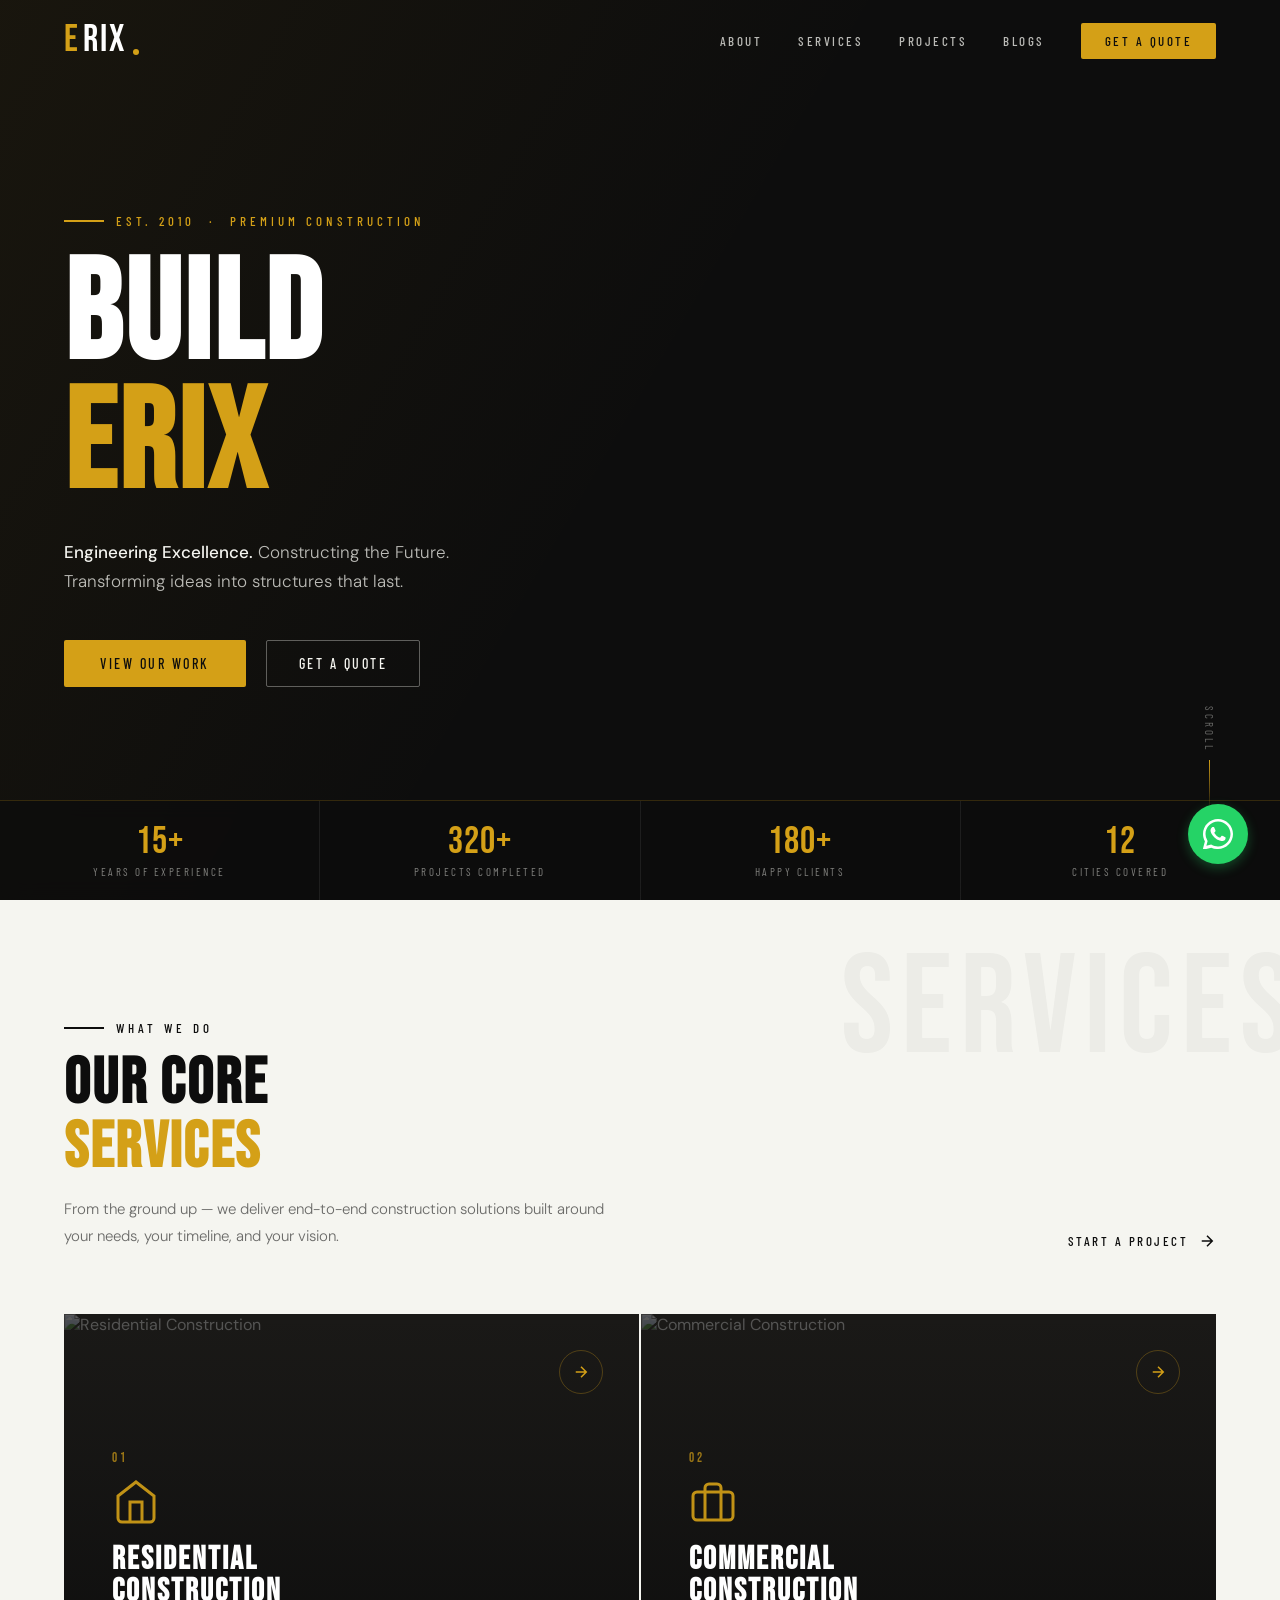
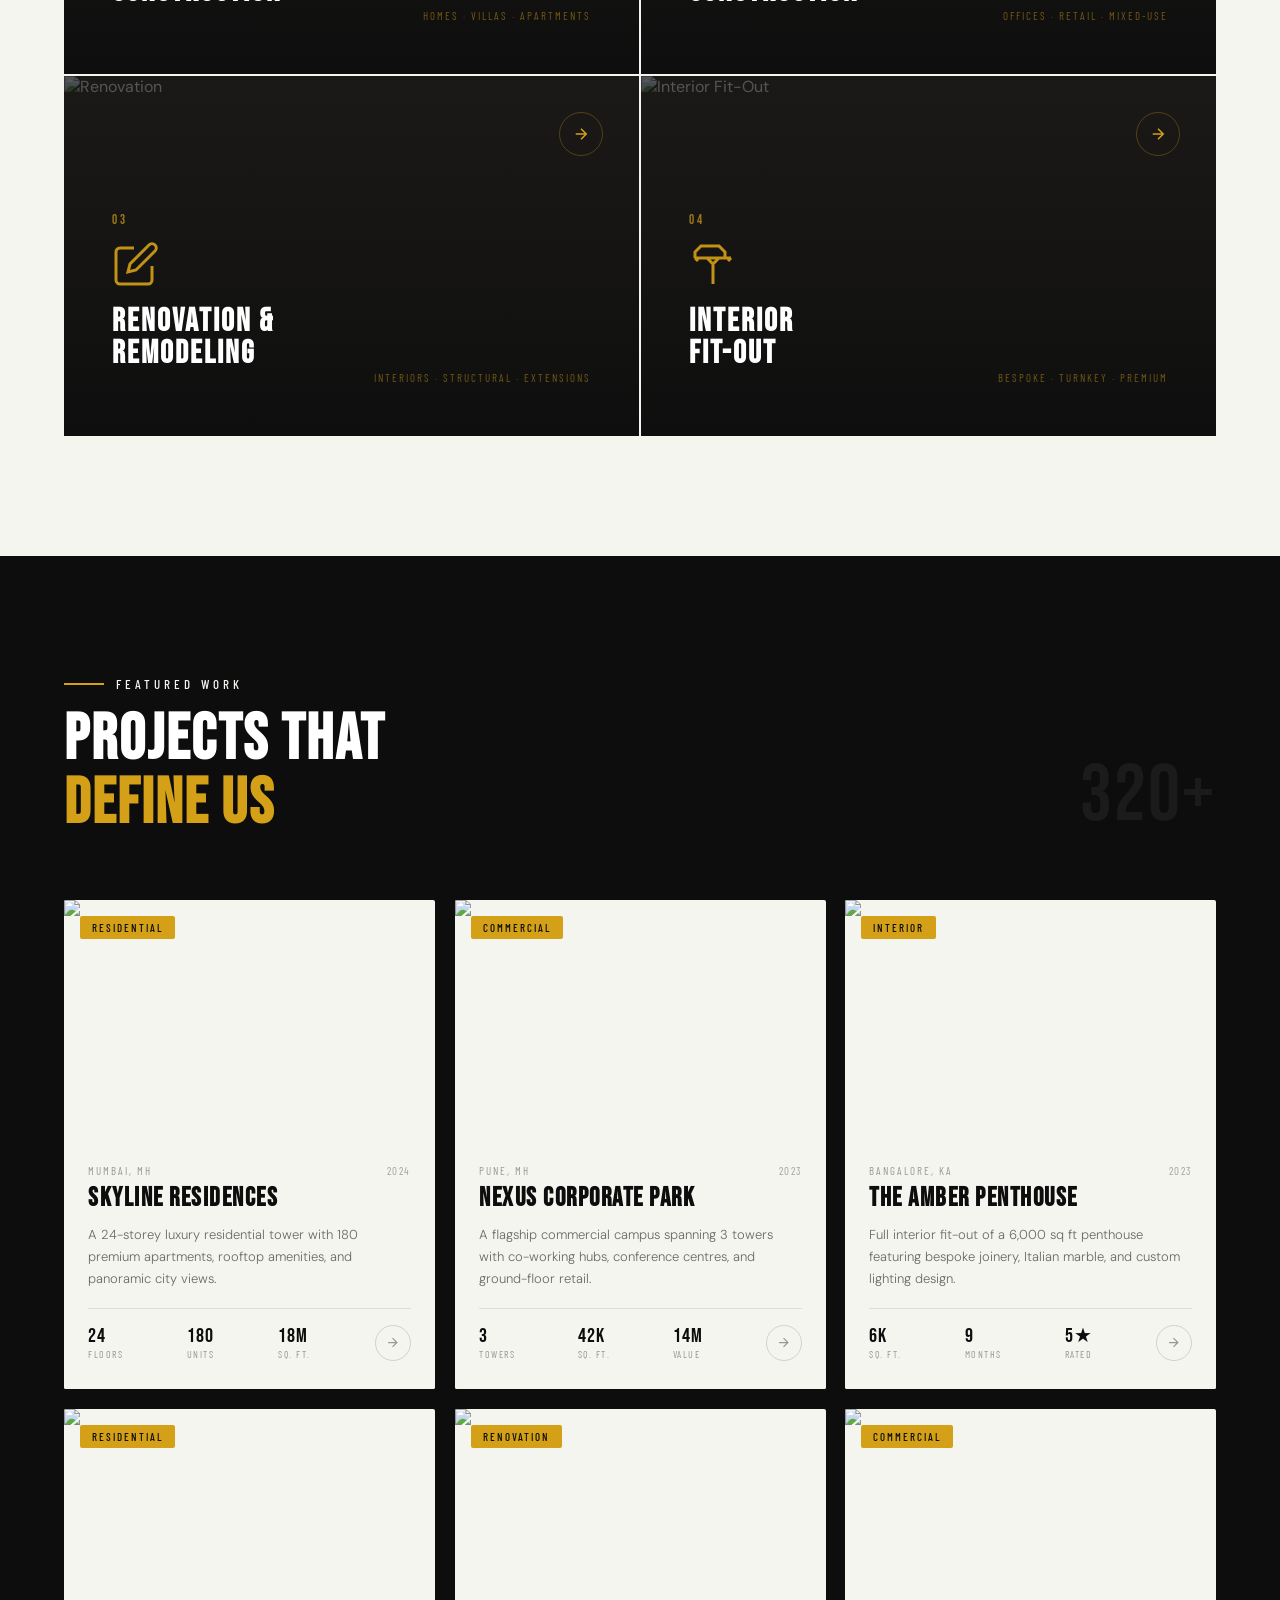
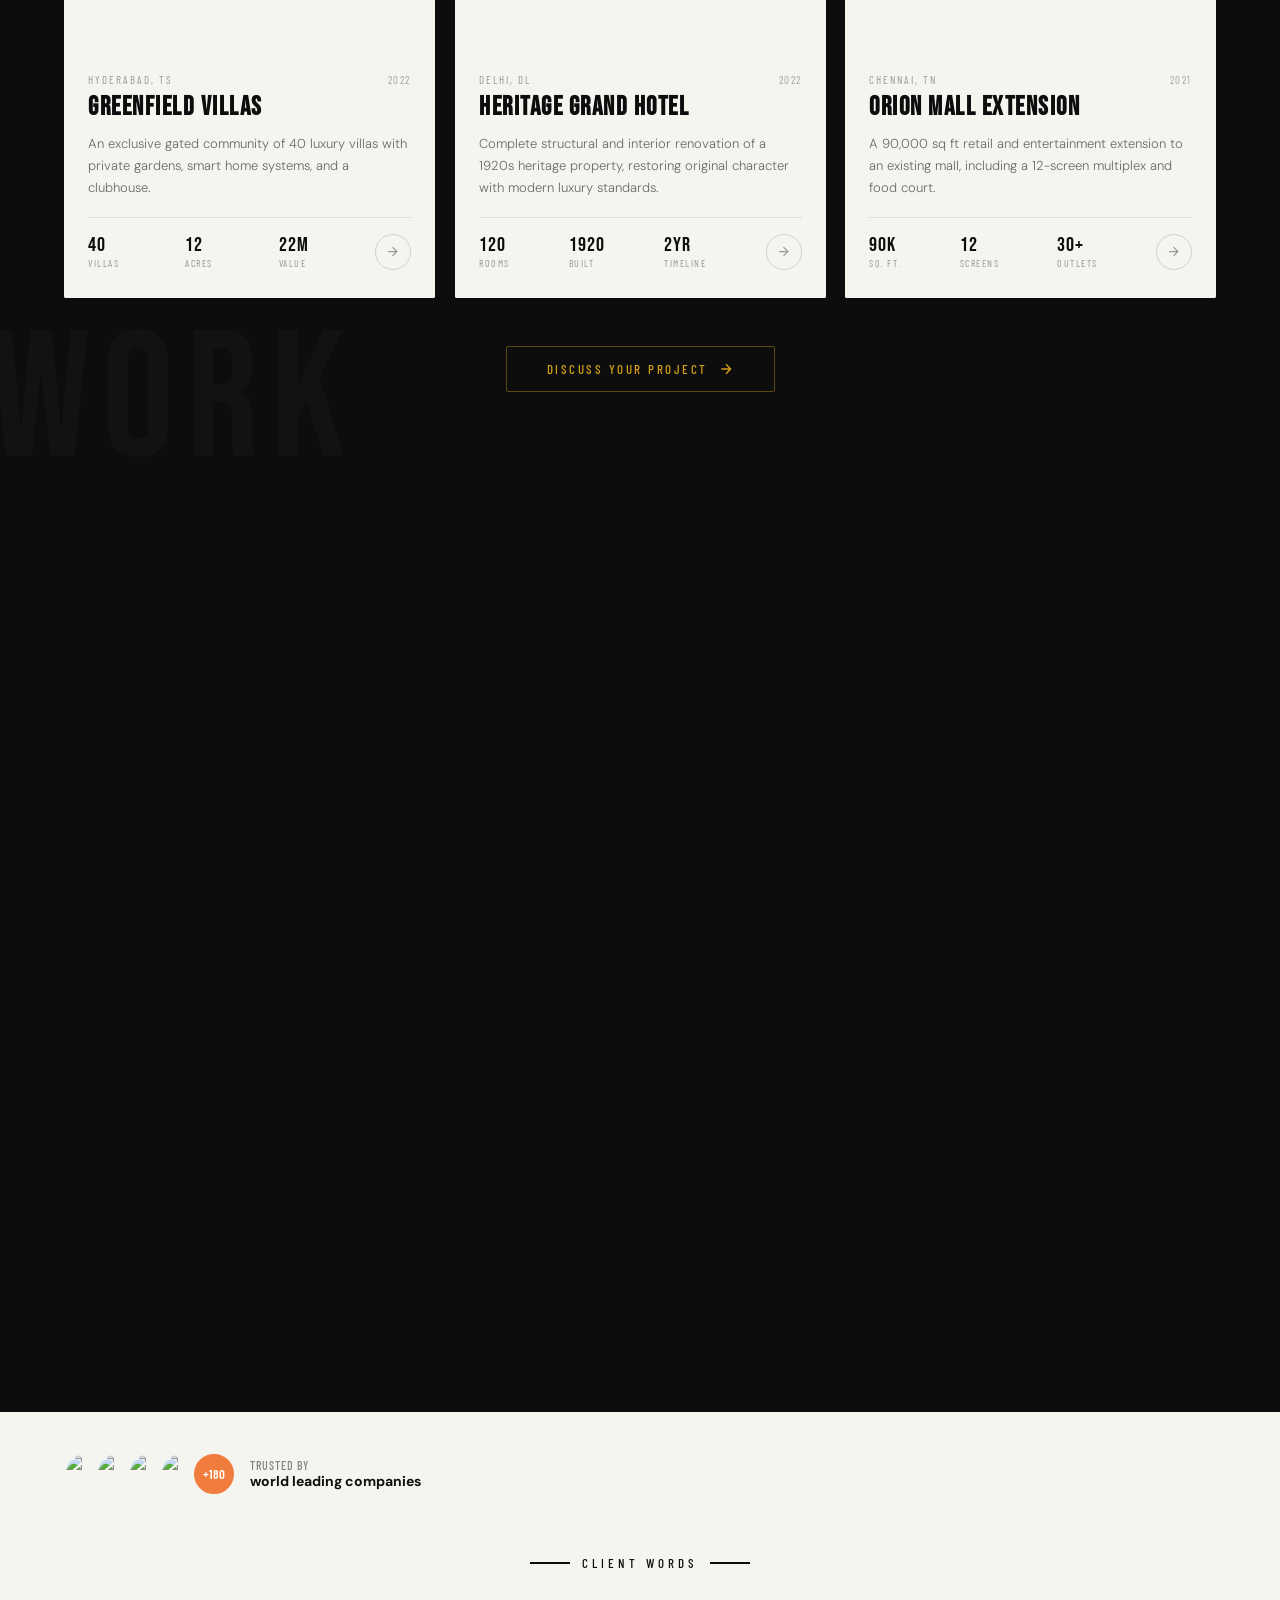
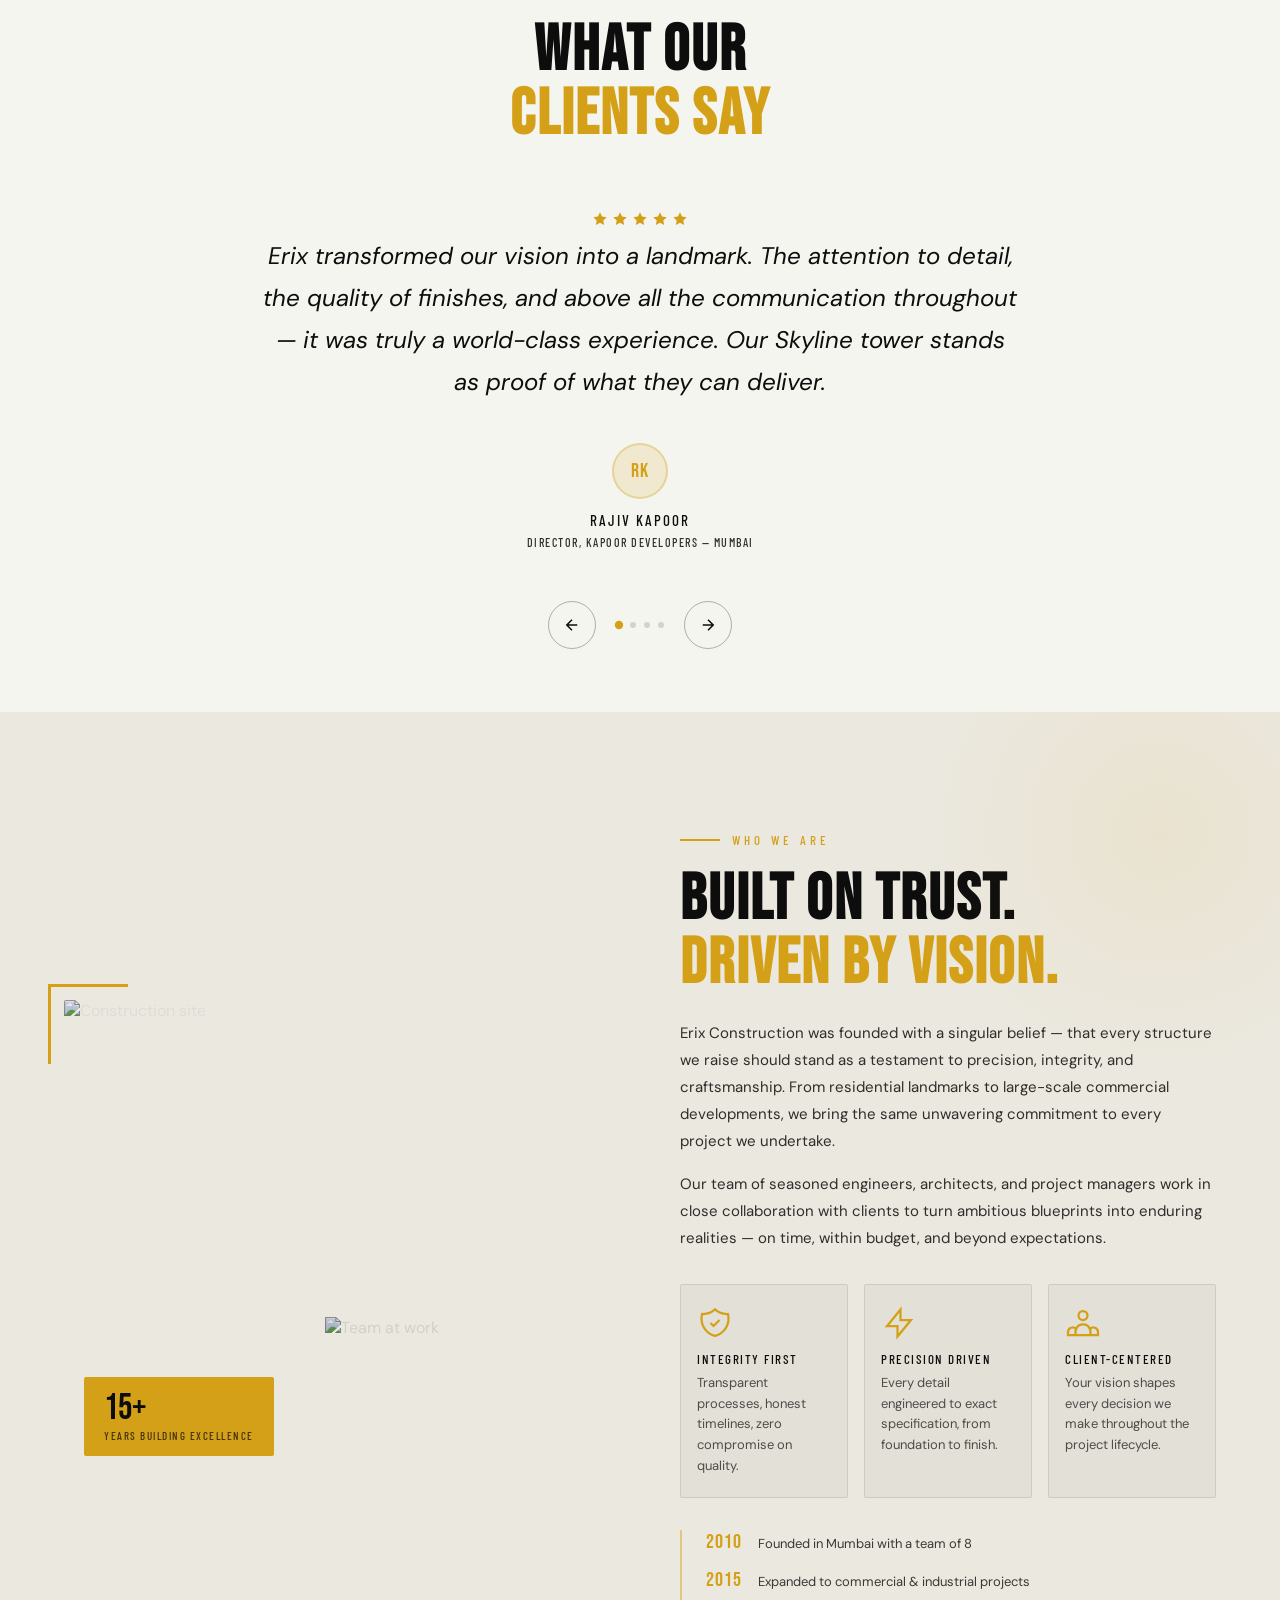
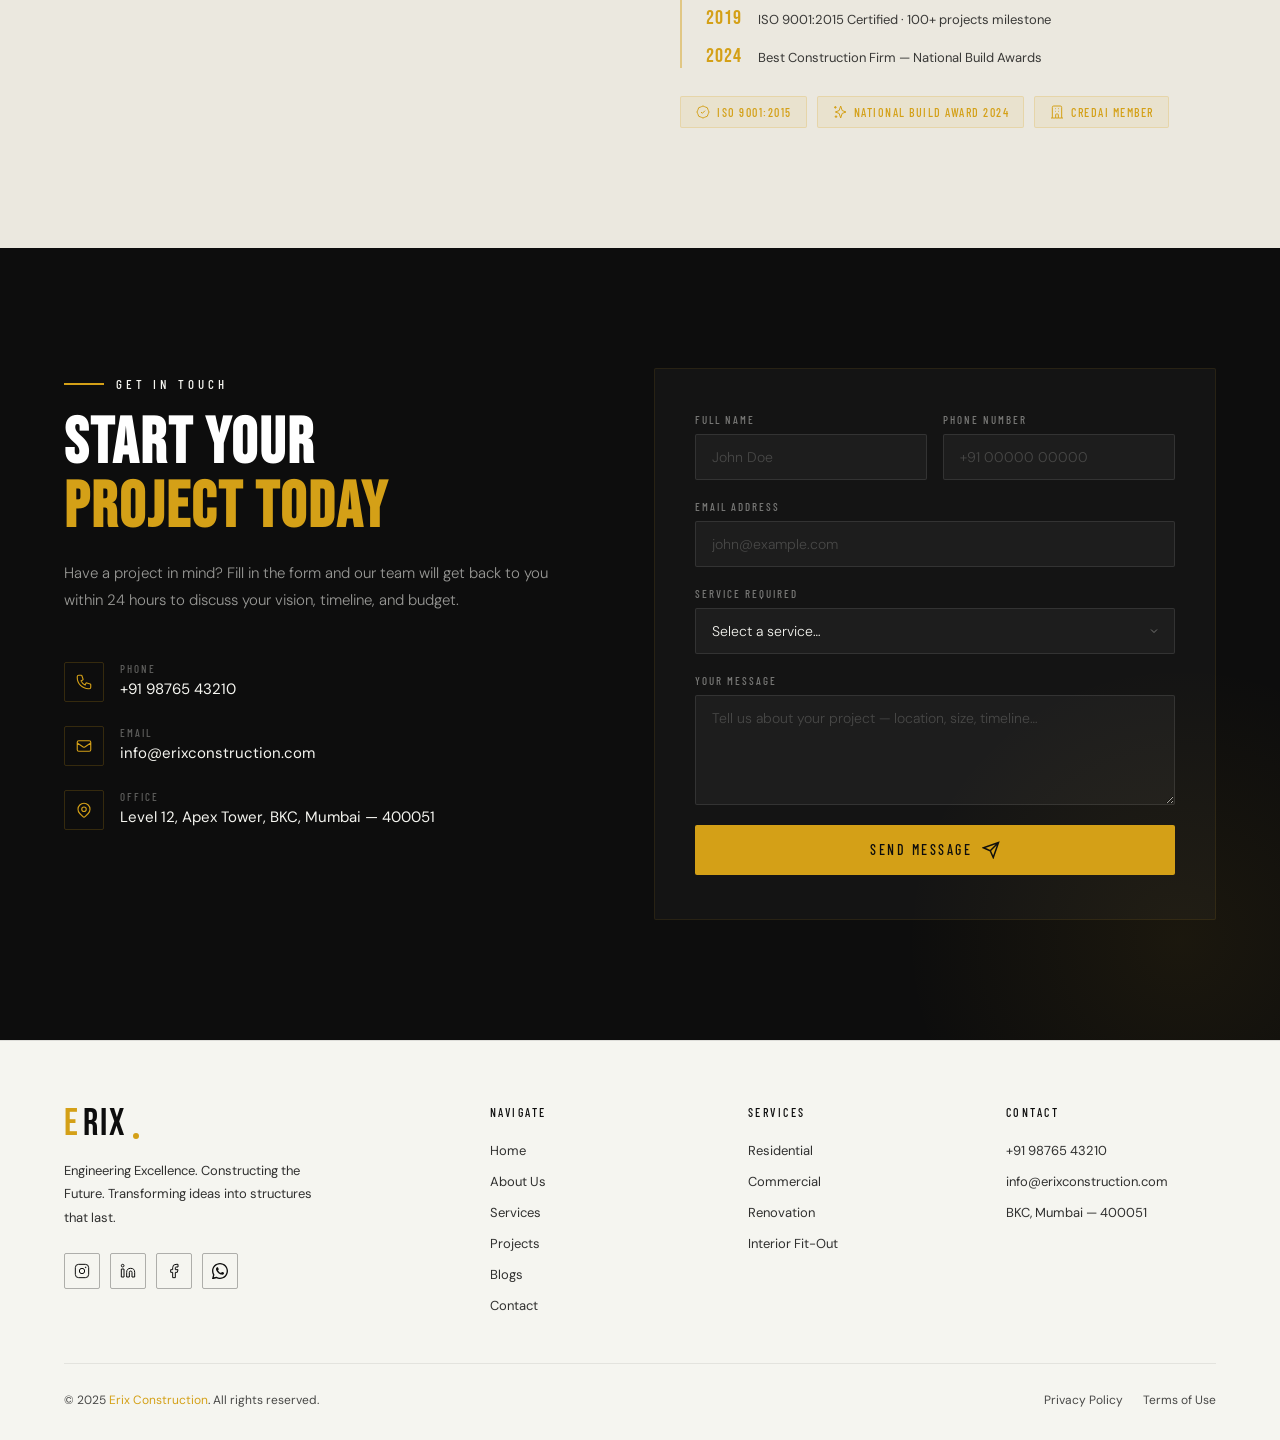
==== pages/index.html @ 8b4cd71a "updated folder structure" ====
<!DOCTYPE html>
<html lang="en">
<head>
<meta charset="UTF-8" />
<meta name="viewport" content="width=device-width, initial-scale=1.0"/>
<title>Erix Construction</title>
<link rel="stylesheet" href="../assets/css/style.css"/>
<link href="https://fonts.googleapis.com/css2?family=Bebas+Neue&family=DM+Sans:wght@300;400;500;600&family=Barlow+Condensed:wght@300;400;500&display=swap" rel="stylesheet"/>
</head>
<body>

<!-- ── NAVIGATION ── -->
<!-- ── NAVIGATION ── -->
<nav id="mainNav">
  <a href="./index.html" class="nav-logo">
    <span class="logo-e">E</span><span class="logo-rix">RIX</span>
    <span class="logo-dot"></span>
  </a>
  <ul class="nav-links">
    <li><a href="./index.html#about">About</a></li>
    <li><a href="./index.html#services">Services</a></li>
    <li><a href="./projects.html" class="nav-projects-link">Projects</a></li>
    <li><a href="./blogs.html">Blogs</a></li>
    <li><a href="./index.html#contact" class="nav-cta">Get a Quote</a></li>
  </ul>
  <div class="hamburger" id="hamburger">
    <span></span><span></span><span></span>
  </div>
</nav>


<!-- ── HERO ── -->
<section class="hero" id="home">

  <video class="hero-video" autoplay muted loop playsinline>
    <source src="../assets/videos/hero_bg.mp4" type="video/mp4"/>
  </video>

  <div class="hero-overlay"></div>

  <div class="hero-content">
    <div class="hero-eyebrow">
      <div class="eyebrow-line"></div>
      <span class="eyebrow-text">Est. 2010 &nbsp;·&nbsp; Premium Construction</span>
    </div>

    <h1 class="hero-title">
      BUILD
      <span>ERIX</span>
    </h1>

    <p class="hero-tagline">
      <strong>Engineering Excellence.</strong> Constructing the Future.<br/>
      Transforming ideas into structures that last.
    </p>

    <div class="hero-actions">
      <a href="./projects.html" class="btn-primary">View Our Work</a>
      <a href="#contact"  class="btn-ghost">Get a Quote</a>
    </div>
  </div>

  <!-- Stats Bar -->
  <div class="hero-stats">
    <div class="stat-item">
      <span class="stat-number">15+</span>
      <span class="stat-label">Years of Experience</span>
    </div>
    <div class="stat-item">
      <span class="stat-number">320+</span>
      <span class="stat-label">Projects Completed</span>
    </div>
    <div class="stat-item">
      <span class="stat-number">180+</span>
      <span class="stat-label">Happy Clients</span>
    </div>
    <div class="stat-item">
      <span class="stat-number">12</span>
      <span class="stat-label">Cities Covered</span>
    </div>
  </div>

  <!-- Scroll Hint -->
  <div class="scroll-hint">
    <span>Scroll</span>
    <div class="scroll-line"></div>
  </div>

</section>


<!-- ── SERVICES SECTION ── -->
<section class="services" id="services">

  <div class="services-header">
    <div class="services-header-left">
      <div class="section-eyebrow">
        <div class="eyebrow-line"></div>
        <span class="eyebrow-text">What We Do</span>
      </div>
      <h2 class="section-title">Our Core<br/><span>Services</span></h2>
      <p class="services-subtitle">From the ground up — we deliver end-to-end construction solutions built around your needs, your timeline, and your vision.</p>
    </div>
    <a href="#contact" class="services-cta-link">
      Start a Project
      <svg viewBox="0 0 24 24" fill="none" stroke="currentColor" stroke-width="2"><path d="M5 12h14M12 5l7 7-7 7"/></svg>
    </a>
  </div>

  <div class="services-carousel-wrapper">
    <div class="services-grid">

    <!-- 01 Residential -->
    <a href="../pages/service-details.html" class="service-card">
      <div class="service-bg">
        <img src="https://images.unsplash.com/photo-1600585154340-be6161a56a0c?w=800&q=80" alt="Residential Construction" loading="lazy"/>
        <div class="service-bg-overlay"></div>
      </div>
      <div class="service-arrow">
        <svg viewBox="0 0 24 24" fill="none" stroke="currentColor" stroke-width="2"><path d="M5 12h14M12 5l7 7-7 7"/></svg>
      </div>
      <div class="service-card-inner">
        <span class="service-number">01</span>
        <div class="service-icon">
          <svg viewBox="0 0 24 24" fill="none" stroke="currentColor" stroke-width="1.5"><path d="M3 9l9-7 9 7v11a2 2 0 01-2 2H5a2 2 0 01-2-2V9z"/><polyline points="9 22 9 12 15 12 15 22"/></svg>
        </div>
        <h3 class="service-name">Residential<br/>Construction</h3>
        <p class="service-desc">Custom homes, villas, and apartments designed to reflect your lifestyle — built with structural precision and premium finishes that endure.</p>
      </div>
      <span class="service-tag">Homes · Villas · Apartments</span>
    </a>

    <!-- 02 Commercial -->
    <a href="./service-details.html" class="service-card">
      <div class="service-bg">
        <img src="https://images.unsplash.com/photo-1486325212027-8081e485255e?w=800&q=80" alt="Commercial Construction" loading="lazy"/>
        <div class="service-bg-overlay"></div>
      </div>
      <div class="service-arrow">
        <svg viewBox="0 0 24 24" fill="none" stroke="currentColor" stroke-width="2"><path d="M5 12h14M12 5l7 7-7 7"/></svg>
      </div>
      <div class="service-card-inner">
        <span class="service-number">02</span>
        <div class="service-icon">
          <svg viewBox="0 0 24 24" fill="none" stroke="currentColor" stroke-width="1.5"><rect x="2" y="7" width="20" height="14" rx="2"/><path d="M16 21V5a2 2 0 00-2-2h-4a2 2 0 00-2 2v16"/></svg>
        </div>
        <h3 class="service-name">Commercial<br/>Construction</h3>
        <p class="service-desc">Office complexes, retail spaces, and mixed-use developments built to scale — delivering functional, future-ready commercial environments.</p>
      </div>
      <span class="service-tag">Offices · Retail · Mixed-Use</span>
    </a>

    <!-- 03 Renovation -->
    <a href="./service-details.html" class="service-card">
      <div class="service-bg">
        <img src="https://images.unsplash.com/photo-1581578731548-c64695cc6952?w=800&q=80" alt="Renovation" loading="lazy"/>
        <div class="service-bg-overlay"></div>
      </div>
      <div class="service-arrow">
        <svg viewBox="0 0 24 24" fill="none" stroke="currentColor" stroke-width="2"><path d="M5 12h14M12 5l7 7-7 7"/></svg>
      </div>
      <div class="service-card-inner">
        <span class="service-number">03</span>
        <div class="service-icon">
          <svg viewBox="0 0 24 24" fill="none" stroke="currentColor" stroke-width="1.5"><path d="M11 4H4a2 2 0 00-2 2v14a2 2 0 002 2h14a2 2 0 002-2v-7"/><path d="M18.5 2.5a2.121 2.121 0 013 3L12 15l-4 1 1-4 9.5-9.5z"/></svg>
        </div>
        <h3 class="service-name">Renovation &<br/>Remodeling</h3>
        <p class="service-desc">Breathing new life into existing structures — from complete gut renovations to targeted upgrades that modernise your space without disruption.</p>
      </div>
      <span class="service-tag">Interiors · Structural · Extensions</span>
    </a>

    <!-- 04 Interior Fit-Out -->
    <a href="./service-details.html" class="service-card">
      <div class="service-bg">
        <img src="https://images.unsplash.com/photo-1618221195710-dd6b41faaea6?w=800&q=80" alt="Interior Fit-Out" loading="lazy"/>
        <div class="service-bg-overlay"></div>
      </div>
      <div class="service-arrow">
        <svg viewBox="0 0 24 24" fill="none" stroke="currentColor" stroke-width="2"><path d="M5 12h14M12 5l7 7-7 7"/></svg>
      </div>
      <div class="service-card-inner">
        <span class="service-number">04</span>
        <div class="service-icon">
          <svg viewBox="0 0 24 24" fill="none" stroke="currentColor" stroke-width="1.5"><path d="M12 22V12m0 0l-3-3m3 3l3-3M3 9l1.5 1.5M3 9V6l3-3h9l3 3v3M21 9l-1.5 1.5M3 9h18"/></svg>
        </div>
        <h3 class="service-name">Interior<br/>Fit-Out</h3>
        <p class="service-desc">Turnkey interior solutions that combine aesthetics with functionality — bespoke joinery, premium finishes, and thoughtful spatial planning.</p>
      </div>
      <span class="service-tag">Bespoke · Turnkey · Premium</span>
    </a>
  </div>
  <div class="carousel-dots services-dots" id="servicesDots"></div>
</section>


<!-- ── PROJECTS SECTION ── -->
<section class="projects" id="projects">

  <div class="projects-header">
    <div>
      <div class="section-eyebrow">
        <div class="eyebrow-line"></div>
        <span class="eyebrow-text" style="color:var(--cream);">Featured Work</span>
      </div>
      <h2 class="section-title">Projects That<br/><span>Define Us</span></h2>
    </div>
    <span class="projects-count">320+</span>
  </div>

  <div class="projects-carousel-wrapper">
    <div class="projects-grid">

    <!-- Project 1 -->
    <a href="./project-details.html" class="project-card">
      <div class="project-border-glow"></div>
      <div class="project-img">
        <img src="https://images.unsplash.com/photo-1600596542815-ffad4c1539a9?w=700&q=80" alt="Skyline Residences" loading="lazy"/>
        <div class="project-img-overlay">
          <span class="project-view-btn">View Project</span>
        </div>
        <span class="project-category-tag">Residential</span>
      </div>
      <div class="project-body">
        <div class="project-meta">
          <span class="project-location">Mumbai, MH</span>
          <span class="project-year">2024</span>
        </div>
        <h3 class="project-name">Skyline Residences</h3>
        <p class="project-desc">A 24-storey luxury residential tower with 180 premium apartments, rooftop amenities, and panoramic city views.</p>
        <div class="project-footer">
          <div class="project-stat">
            <span class="project-stat-val">24</span>
            <span class="project-stat-key">Floors</span>
          </div>
          <div class="project-stat">
            <span class="project-stat-val">180</span>
            <span class="project-stat-key">Units</span>
          </div>
          <div class="project-stat">
            <span class="project-stat-val">18M</span>
            <span class="project-stat-key">Sq. Ft.</span>
          </div>
          <span class="project-arrow-link">
            <svg viewBox="0 0 24 24" fill="none" stroke="currentColor" stroke-width="2"><path d="M5 12h14M12 5l7 7-7 7"/></svg>
          </span>
        </div>
      </div>
    </a>

    <!-- Project 2 -->
    <a href="./project-details.html" class="project-card">
      <div class="project-border-glow"></div>
      <div class="project-img">
        <img src="https://images.unsplash.com/photo-1497366216548-37526070297c?w=700&q=80" alt="Nexus Corporate Park" loading="lazy"/>
        <div class="project-img-overlay">
          <span class="project-view-btn">View Project</span>
        </div>
        <span class="project-category-tag">Commercial</span>
      </div>
      <div class="project-body">
        <div class="project-meta">
          <span class="project-location">Pune, MH</span>
          <span class="project-year">2023</span>
        </div>
        <h3 class="project-name">Nexus Corporate Park</h3>
        <p class="project-desc">A flagship commercial campus spanning 3 towers with co-working hubs, conference centres, and ground-floor retail.</p>
        <div class="project-footer">
          <div class="project-stat">
            <span class="project-stat-val">3</span>
            <span class="project-stat-key">Towers</span>
          </div>
          <div class="project-stat">
            <span class="project-stat-val">42K</span>
            <span class="project-stat-key">Sq. Ft.</span>
          </div>
          <div class="project-stat">
            <span class="project-stat-val">14M</span>
            <span class="project-stat-key">Value</span>
          </div>
          <span class="project-arrow-link">
            <svg viewBox="0 0 24 24" fill="none" stroke="currentColor" stroke-width="2"><path d="M5 12h14M12 5l7 7-7 7"/></svg>
          </span>
        </div>
      </div>
    </a>

    <!-- Project 3 -->
    <a href="./project-details.html" class="project-card">
      <div class="project-border-glow"></div>
      <div class="project-img">
        <img src="https://images.unsplash.com/photo-1556909114-f6e7ad7d3136?w=700&q=80" alt="The Amber Kitchen" loading="lazy"/>
        <div class="project-img-overlay">
          <span class="project-view-btn">View Project</span>
        </div>
        <span class="project-category-tag">Interior</span>
      </div>
      <div class="project-body">
        <div class="project-meta">
          <span class="project-location">Bangalore, KA</span>
          <span class="project-year">2023</span>
        </div>
        <h3 class="project-name">The Amber Penthouse</h3>
        <p class="project-desc">Full interior fit-out of a 6,000 sq ft penthouse featuring bespoke joinery, Italian marble, and custom lighting design.</p>
        <div class="project-footer">
          <div class="project-stat">
            <span class="project-stat-val">6K</span>
            <span class="project-stat-key">Sq. Ft.</span>
          </div>
          <div class="project-stat">
            <span class="project-stat-val">9</span>
            <span class="project-stat-key">Months</span>
          </div>
          <div class="project-stat">
            <span class="project-stat-val">5★</span>
            <span class="project-stat-key">Rated</span>
          </div>
          <span class="project-arrow-link">
            <svg viewBox="0 0 24 24" fill="none" stroke="currentColor" stroke-width="2"><path d="M5 12h14M12 5l7 7-7 7"/></svg>
          </span>
        </div>
      </div>
    </a>

    <!-- Project 4 -->
    <a href="./project-details.html" class="project-card">
      <div class="project-border-glow"></div>
      <div class="project-img">
        <img src="https://images.unsplash.com/photo-1580587771525-78b9dba3b914?w=700&q=80" alt="Greenfield Villas" loading="lazy"/>
        <div class="project-img-overlay">
          <span class="project-view-btn">View Project</span>
        </div>
        <span class="project-category-tag">Residential</span>
      </div>
      <div class="project-body">
        <div class="project-meta">
          <span class="project-location">Hyderabad, TS</span>
          <span class="project-year">2022</span>
        </div>
        <h3 class="project-name">Greenfield Villas</h3>
        <p class="project-desc">An exclusive gated community of 40 luxury villas with private gardens, smart home systems, and a clubhouse.</p>
        <div class="project-footer">
          <div class="project-stat">
            <span class="project-stat-val">40</span>
            <span class="project-stat-key">Villas</span>
          </div>
          <div class="project-stat">
            <span class="project-stat-val">12</span>
            <span class="project-stat-key">Acres</span>
          </div>
          <div class="project-stat">
            <span class="project-stat-val">22M</span>
            <span class="project-stat-key">Value</span>
          </div>
          <span class="project-arrow-link">
            <svg viewBox="0 0 24 24" fill="none" stroke="currentColor" stroke-width="2"><path d="M5 12h14M12 5l7 7-7 7"/></svg>
          </span>
        </div>
      </div>
    </a>

    <!-- Project 5 -->
    <a href="./project-details.html" class="project-card">
      <div class="project-border-glow"></div>
      <div class="project-img">
        <img src="https://images.unsplash.com/photo-1572120360610-d971b9d7767c?w=700&q=80" alt="Heritage Hotel Renovation" loading="lazy"/>
        <div class="project-img-overlay">
          <span class="project-view-btn">View Project</span>
        </div>
        <span class="project-category-tag">Renovation</span>
      </div>
      <div class="project-body">
        <div class="project-meta">
          <span class="project-location">Delhi, DL</span>
          <span class="project-year">2022</span>
        </div>
        <h3 class="project-name">Heritage Grand Hotel</h3>
        <p class="project-desc">Complete structural and interior renovation of a 1920s heritage property, restoring original character with modern luxury standards.</p>
        <div class="project-footer">
          <div class="project-stat">
            <span class="project-stat-val">120</span>
            <span class="project-stat-key">Rooms</span>
          </div>
          <div class="project-stat">
            <span class="project-stat-val">1920</span>
            <span class="project-stat-key">Built</span>
          </div>
          <div class="project-stat">
            <span class="project-stat-val">2Yr</span>
            <span class="project-stat-key">Timeline</span>
          </div>
          <span class="project-arrow-link">
            <svg viewBox="0 0 24 24" fill="none" stroke="currentColor" stroke-width="2"><path d="M5 12h14M12 5l7 7-7 7"/></svg>
          </span>
        </div>
      </div>
    </a>

    <!-- Project 6 -->
    <a href="./project-details.html" class="project-card">
      <div class="project-border-glow"></div>
      <div class="project-img">
        <img src="https://images.unsplash.com/photo-1565538810643-b5bdb714032a?w=700&q=80" alt="Orion Mall Extension" loading="lazy"/>
        <div class="project-img-overlay">
          <span class="project-view-btn">View Project</span>
        </div>
        <span class="project-category-tag">Commercial</span>
      </div>
      <div class="project-body">
        <div class="project-meta">
          <span class="project-location">Chennai, TN</span>
          <span class="project-year">2021</span>
        </div>
        <h3 class="project-name">Orion Mall Extension</h3>
        <p class="project-desc">A 90,000 sq ft retail and entertainment extension to an existing mall, including a 12-screen multiplex and food court.</p>
        <div class="project-footer">
          <div class="project-stat">
            <span class="project-stat-val">90K</span>
            <span class="project-stat-key">Sq. Ft.</span>
          </div>
          <div class="project-stat">
            <span class="project-stat-val">12</span>
            <span class="project-stat-key">Screens</span>
          </div>
          <div class="project-stat">
            <span class="project-stat-val">30+</span>
            <span class="project-stat-key">Outlets</span>
          </div>
          <span class="project-arrow-link">
            <svg viewBox="0 0 24 24" fill="none" stroke="currentColor" stroke-width="2"><path d="M5 12h14M12 5l7 7-7 7"/></svg>
          </span>
        </div>
      </div>
    </a>
  </div>
  <div class="carousel-dots projects-dots" id="projectsDots"></div>

  <div class="projects-bottom">
    <a href="#contact" class="btn-outline-gold">
      Discuss Your Project
      <svg viewBox="0 0 24 24" fill="none" stroke="currentColor" stroke-width="2"><path d="M5 12h14M12 5l7 7-7 7"/></svg>
    </a>
  </div>

</section>

<!-- ── VIDEO STORY SECTION ── -->
<section class="video-story">
  <video id="storyVideo" class="video-story-bg" autoplay muted loop playsinline>
    <source src="../assets/videos/story.mp4" type="video/mp4"/>
    Your browser does not support the video tag.
  </video>
  <button id="soundToggle" class="sound-toggle-btn" aria-label="Toggle Sound">
    <!-- Icon Off (Muted by default) -->
    <svg class="sound-icon sound-icon-off" viewBox="0 0 24 24" fill="none" stroke="currentColor" stroke-width="2" stroke-linecap="round" stroke-linejoin="round">
      <polygon points="11 5 6 9 2 9 2 15 6 15 11 19 11 5"></polygon>
      <line x1="23" y1="9" x2="17" y2="15"></line>
      <line x1="17" y1="9" x2="23" y2="15"></line>
    </svg>
    <!-- Icon On (Hidden by default) -->
    <svg class="sound-icon sound-icon-on" style="display: none;" viewBox="0 0 24 24" fill="none" stroke="currentColor" stroke-width="2" stroke-linecap="round" stroke-linejoin="round">
      <polygon points="11 5 6 9 2 9 2 15 6 15 11 19 11 5"></polygon>
      <path d="M19.07 4.93a10 10 0 0 1 0 14.14M15.54 8.46a5 5 0 0 1 0 7.07"></path>
    </svg>
  </button>
</section>

<section class="testimonials" id="testimonials">
  <!-- Trust Badge (Top Left Corner) -->
  <div class="trust-badge">
    <div class="avatar-stack">
      <img src="https://images.unsplash.com/photo-1534528741775-53994a69daeb?auto=format&fit=crop&w=100&q=80" alt="Client 1" class="trust-avatar"/>
      <img src="https://images.unsplash.com/photo-1507003211169-0a1dd7228f2d?auto=format&fit=crop&w=100&q=80" alt="Client 2" class="trust-avatar"/>
      <img src="https://images.unsplash.com/photo-1494790108377-be9c29b29330?auto=format&fit=crop&w=100&q=80" alt="Client 3" class="trust-avatar"/>
      <img src="https://images.unsplash.com/photo-1500648767791-00dcc994a43e?auto=format&fit=crop&w=100&q=80" alt="Client 4" class="trust-avatar"/>
      <div class="trust-avatar-more">+180</div>
    </div>
    <div class="trust-text">
      <span class="trust-label">Trusted by</span>
      <span class="trust-val">world leading companies</span>
    </div>
  </div>

  <div class="testimonials-inner">
    <div class="section-eyebrow">
      <div class="eyebrow-line"></div>
      <span class="eyebrow-text" style="color:var(--cream);">Client Words</span>
      <div class="eyebrow-line"></div>
    </div>
    <h2 class="section-title">What Our<br/><span>Clients Say</span></h2>

    <div class="testi-slider" id="testiSlider">

      <div class="testi-slide active">
        <div class="testi-stars">
          <svg viewBox="0 0 24 24"><path d="M12 2l3.09 6.26L22 9.27l-5 4.87 1.18 6.88L12 17.77l-6.18 3.25L7 14.14 2 9.27l6.91-1.01L12 2z"/></svg>
          <svg viewBox="0 0 24 24"><path d="M12 2l3.09 6.26L22 9.27l-5 4.87 1.18 6.88L12 17.77l-6.18 3.25L7 14.14 2 9.27l6.91-1.01L12 2z"/></svg>
          <svg viewBox="0 0 24 24"><path d="M12 2l3.09 6.26L22 9.27l-5 4.87 1.18 6.88L12 17.77l-6.18 3.25L7 14.14 2 9.27l6.91-1.01L12 2z"/></svg>
          <svg viewBox="0 0 24 24"><path d="M12 2l3.09 6.26L22 9.27l-5 4.87 1.18 6.88L12 17.77l-6.18 3.25L7 14.14 2 9.27l6.91-1.01L12 2z"/></svg>
          <svg viewBox="0 0 24 24"><path d="M12 2l3.09 6.26L22 9.27l-5 4.87 1.18 6.88L12 17.77l-6.18 3.25L7 14.14 2 9.27l6.91-1.01L12 2z"/></svg>
        </div>
        <p class="testi-quote">Erix transformed our vision into a landmark. The attention to detail, the quality of finishes, and above all the communication throughout — it was truly a world-class experience. Our Skyline tower stands as proof of what they can deliver.</p>
        <div class="testi-author">
          <div class="testi-avatar">RK</div>
          <span class="testi-name">Rajiv Kapoor</span>
          <span class="testi-role">Director, Kapoor Developers — Mumbai</span>
        </div>
      </div>

      <div class="testi-slide">
        <div class="testi-stars">
          <svg viewBox="0 0 24 24"><path d="M12 2l3.09 6.26L22 9.27l-5 4.87 1.18 6.88L12 17.77l-6.18 3.25L7 14.14 2 9.27l6.91-1.01L12 2z"/></svg>
          <svg viewBox="0 0 24 24"><path d="M12 2l3.09 6.26L22 9.27l-5 4.87 1.18 6.88L12 17.77l-6.18 3.25L7 14.14 2 9.27l6.91-1.01L12 2z"/></svg>
          <svg viewBox="0 0 24 24"><path d="M12 2l3.09 6.26L22 9.27l-5 4.87 1.18 6.88L12 17.77l-6.18 3.25L7 14.14 2 9.27l6.91-1.01L12 2z"/></svg>
          <svg viewBox="0 0 24 24"><path d="M12 2l3.09 6.26L22 9.27l-5 4.87 1.18 6.88L12 17.77l-6.18 3.25L7 14.14 2 9.27l6.91-1.01L12 2z"/></svg>
          <svg viewBox="0 0 24 24"><path d="M12 2l3.09 6.26L22 9.27l-5 4.87 1.18 6.88L12 17.77l-6.18 3.25L7 14.14 2 9.27l6.91-1.01L12 2z"/></svg>
        </div>
        <p class="testi-quote">We handed Erix a complex renovation brief on our 100-year-old heritage hotel and they delivered beyond expectations. They preserved the soul of the building while bringing it to modern luxury standards. On budget, ahead of schedule.</p>
        <div class="testi-author">
          <div class="testi-avatar">SM</div>
          <span class="testi-name">Sunita Mehta</span>
          <span class="testi-role">General Manager, Heritage Grand — Delhi</span>
        </div>
      </div>

      <div class="testi-slide">
        <div class="testi-stars">
          <svg viewBox="0 0 24 24"><path d="M12 2l3.09 6.26L22 9.27l-5 4.87 1.18 6.88L12 17.77l-6.18 3.25L7 14.14 2 9.27l6.91-1.01L12 2z"/></svg>
          <svg viewBox="0 0 24 24"><path d="M12 2l3.09 6.26L22 9.27l-5 4.87 1.18 6.88L12 17.77l-6.18 3.25L7 14.14 2 9.27l6.91-1.01L12 2z"/></svg>
          <svg viewBox="0 0 24 24"><path d="M12 2l3.09 6.26L22 9.27l-5 4.87 1.18 6.88L12 17.77l-6.18 3.25L7 14.14 2 9.27l6.91-1.01L12 2z"/></svg>
          <svg viewBox="0 0 24 24"><path d="M12 2l3.09 6.26L22 9.27l-5 4.87 1.18 6.88L12 17.77l-6.18 3.25L7 14.14 2 9.27l6.91-1.01L12 2z"/></svg>
          <svg viewBox="0 0 24 24"><path d="M12 2l3.09 6.26L22 9.27l-5 4.87 1.18 6.88L12 17.77l-6.18 3.25L7 14.14 2 9.27l6.91-1.01L12 2z"/></svg>
        </div>
        <p class="testi-quote">The Nexus Corporate Park is now the crown jewel of our real estate portfolio. Erix brought structure, transparency, and craft to every phase. Their project management team is simply the best we have ever worked with.</p>
        <div class="testi-author">
          <div class="testi-avatar">AT</div>
          <span class="testi-name">Arjun Tiwari</span>
          <span class="testi-role">CEO, Tiwari Estates — Pune</span>
        </div>
      </div>

      <div class="testi-slide">
        <div class="testi-stars">
          <svg viewBox="0 0 24 24"><path d="M12 2l3.09 6.26L22 9.27l-5 4.87 1.18 6.88L12 17.77l-6.18 3.25L7 14.14 2 9.27l6.91-1.01L12 2z"/></svg>
          <svg viewBox="0 0 24 24"><path d="M12 2l3.09 6.26L22 9.27l-5 4.87 1.18 6.88L12 17.77l-6.18 3.25L7 14.14 2 9.27l6.91-1.01L12 2z"/></svg>
          <svg viewBox="0 0 24 24"><path d="M12 2l3.09 6.26L22 9.27l-5 4.87 1.18 6.88L12 17.77l-6.18 3.25L7 14.14 2 9.27l6.91-1.01L12 2z"/></svg>
          <svg viewBox="0 0 24 24"><path d="M12 2l3.09 6.26L22 9.27l-5 4.87 1.18 6.88L12 17.77l-6.18 3.25L7 14.14 2 9.27l6.91-1.01L12 2z"/></svg>
          <svg viewBox="0 0 24 24"><path d="M12 2l3.09 6.26L22 9.27l-5 4.87 1.18 6.88L12 17.77l-6.18 3.25L7 14.14 2 9.27l6.91-1.01L12 2z"/></svg>
        </div>
        <p class="testi-quote">Our penthouse interior fit-out was handled with extraordinary care. Every custom piece was crafted to perfection and the team respected our home throughout the process. We could not be happier with the result.</p>
        <div class="testi-author">
          <div class="testi-avatar">PR</div>
          <span class="testi-name">Priya Reddy</span>
          <span class="testi-role">Homeowner — Bangalore</span>
        </div>
      </div>

    </div>

    <div class="testi-controls">
      <button class="testi-btn" id="testiPrev" aria-label="Previous">
        <svg viewBox="0 0 24 24" fill="none" stroke="currentColor" stroke-width="2"><path d="M19 12H5M12 19l-7-7 7-7"/></svg>
      </button>
      <div class="testi-dots" id="testiDots">
        <button class="testi-dot active" data-i="0"></button>
        <button class="testi-dot" data-i="1"></button>
        <button class="testi-dot" data-i="2"></button>
        <button class="testi-dot" data-i="3"></button>
      </div>
      <button class="testi-btn" id="testiNext" aria-label="Next">
        <svg viewBox="0 0 24 24" fill="none" stroke="currentColor" stroke-width="2"><path d="M5 12h14M12 5l7 7-7 7"/></svg>
      </button>
    </div>
  </div>
</section>


<!-- ── ABOUT SECTION ── -->
<section class="about" id="about">

  <div class="about-inner">

    <!-- LEFT — Image stack -->
    <div class="about-visual">
      <div class="about-img-main">
        <img src="https://images.unsplash.com/photo-1504307651254-35680f356dfd?w=800&q=80" alt="Construction site" loading="lazy"/>
        <div class="about-img-badge">
          <span class="badge-num">15+</span>
          <span class="badge-label">Years Building Excellence</span>
        </div>
      </div>
      <div class="about-img-secondary">
        <img src="https://images.unsplash.com/photo-1541888946425-d81bb19240f5?w=400&q=80" alt="Team at work" loading="lazy"/>
      </div>
      <div class="about-corner-accent"></div>
    </div>

    <!-- RIGHT — Content -->
    <div class="about-content">

      <div class="section-eyebrow">
        <div class="eyebrow-line"></div>
        <span class="eyebrow-text">Who We Are</span>
      </div>

      <h2 class="section-title">Built on Trust.<br/><span>Driven by Vision.</span></h2>

      <p class="about-body">
        Erix Construction was founded with a singular belief — that every structure we raise should stand as a testament to precision, integrity, and craftsmanship. From residential landmarks to large-scale commercial developments, we bring the same unwavering commitment to every project we undertake.
      </p>

      <p class="about-body">
        Our team of seasoned engineers, architects, and project managers work in close collaboration with clients to turn ambitious blueprints into enduring realities — on time, within budget, and beyond expectations.
      </p>

      <!-- Mission & Values -->
      <div class="values-grid">
        <div class="value-card">
          <div class="value-icon">
            <svg viewBox="0 0 24 24" fill="none" stroke="currentColor" stroke-width="1.5"><path d="M9 12l2 2 4-4m5.618-4.016A11.955 11.955 0 0112 2.944a11.955 11.955 0 01-8.618 3.04A12.02 12.02 0 003 9c0 5.591 3.824 10.29 9 11.622 5.176-1.332 9-6.03 9-11.622 0-1.042-.133-2.052-.382-3.016z"/></svg>
          </div>
          <h4>Integrity First</h4>
          <p>Transparent processes, honest timelines, zero compromise on quality.</p>
        </div>
        <div class="value-card">
          <div class="value-icon">
            <svg viewBox="0 0 24 24" fill="none" stroke="currentColor" stroke-width="1.5"><path d="M13 10V3L4 14h7v7l9-11h-7z"/></svg>
          </div>
          <h4>Precision Driven</h4>
          <p>Every detail engineered to exact specification, from foundation to finish.</p>
        </div>
        <div class="value-card">
          <div class="value-icon">
            <svg viewBox="0 0 24 24" fill="none" stroke="currentColor" stroke-width="1.5"><path d="M17 20h5v-2a3 3 0 00-5.356-1.857M17 20H7m10 0v-2c0-.656-.126-1.283-.356-1.857M7 20H2v-2a3 3 0 015.356-1.857M7 20v-2c0-.656.126-1.283.356-1.857m0 0a5.002 5.002 0 019.288 0M15 7a3 3 0 11-6 0 3 3 0 016 0z"/></svg>
          </div>
          <h4>Client-Centered</h4>
          <p>Your vision shapes every decision we make throughout the project lifecycle.</p>
        </div>
      </div>

      <!-- Milestones -->
      <div class="milestones">
        <div class="milestone">
          <span class="milestone-year">2010</span>
          <span class="milestone-event">Founded in Mumbai with a team of 8</span>
        </div>
        <div class="milestone">
          <span class="milestone-year">2015</span>
          <span class="milestone-event">Expanded to commercial & industrial projects</span>
        </div>
        <div class="milestone">
          <span class="milestone-year">2019</span>
          <span class="milestone-event">ISO 9001:2015 Certified · 100+ projects milestone</span>
        </div>
        <div class="milestone">
          <span class="milestone-year">2024</span>
          <span class="milestone-event">Best Construction Firm — National Build Awards</span>
        </div>
      </div>

      <!-- Awards row -->
      <div class="awards-row">
        <div class="award-chip">
          <svg viewBox="0 0 24 24" fill="none" stroke="currentColor" stroke-width="1.5" width="16" height="16"><path d="M9 12l2 2 4-4M7.835 4.697a3.42 3.42 0 001.946-.806 3.42 3.42 0 014.438 0 3.42 3.42 0 001.946.806 3.42 3.42 0 013.138 3.138 3.42 3.42 0 00.806 1.946 3.42 3.42 0 010 4.438 3.42 3.42 0 00-.806 1.946 3.42 3.42 0 01-3.138 3.138 3.42 3.42 0 00-1.946.806 3.42 3.42 0 01-4.438 0 3.42 3.42 0 00-1.946-.806 3.42 3.42 0 01-3.138-3.138 3.42 3.42 0 00-.806-1.946 3.42 3.42 0 010-4.438 3.42 3.42 0 00.806-1.946 3.42 3.42 0 013.138-3.138z"/></svg>
          ISO 9001:2015
        </div>
        <div class="award-chip">
          <svg viewBox="0 0 24 24" fill="none" stroke="currentColor" stroke-width="1.5" width="16" height="16"><path d="M5 3v4M3 5h4M6 17v4m-2-2h4m5-16l2.286 6.857L21 12l-5.714 2.143L13 21l-2.286-6.857L5 12l5.714-2.143L13 3z"/></svg>
          National Build Award 2024
        </div>
        <div class="award-chip">
          <svg viewBox="0 0 24 24" fill="none" stroke="currentColor" stroke-width="1.5" width="16" height="16"><path d="M19 21V5a2 2 0 00-2-2H7a2 2 0 00-2 2v16m14 0h2m-2 0h-5m-9 0H3m2 0h5M9 7h1m-1 4h1m4-4h1m-1 4h1m-5 10v-5a1 1 0 011-1h2a1 1 0 011 1v5m-4 0h4"/></svg>
          CREDAI Member
        </div>
      </div>

    </div>
  </div>
</section>


<!-- ── CONTACT SECTION ── -->
<section class="contact" id="contact">
  <div class="contact-inner">

    <div class="contact-left">
      <div class="section-eyebrow">
        <div class="eyebrow-line"></div>
        <span class="eyebrow-text" style="color:var(--cream);">Get In Touch</span>
      </div>
      <h2 class="section-title">Start Your<br/><span>Project Today</span></h2>
      <p class="contact-desc">Have a project in mind? Fill in the form and our team will get back to you within 24 hours to discuss your vision, timeline, and budget.</p>

      <div class="contact-info-list">
        <div class="contact-info-item">
          <div class="contact-info-icon">
            <svg viewBox="0 0 24 24" fill="none" stroke="currentColor" stroke-width="1.5"><path d="M3 5a2 2 0 012-2h3.28a1 1 0 01.948.684l1.498 4.493a1 1 0 01-.502 1.21l-2.257 1.13a11.042 11.042 0 005.516 5.516l1.13-2.257a1 1 0 011.21-.502l4.493 1.498a1 1 0 01.684.949V19a2 2 0 01-2 2h-1C9.716 21 3 14.284 3 6V5z"/></svg>
          </div>
          <div>
            <span class="contact-info-label">Phone</span>
            <span class="contact-info-val">+91 98765 43210</span>
          </div>
        </div>
        <div class="contact-info-item">
          <div class="contact-info-icon">
            <svg viewBox="0 0 24 24" fill="none" stroke="currentColor" stroke-width="1.5"><path d="M3 8l7.89 5.26a2 2 0 002.22 0L21 8M5 19h14a2 2 0 002-2V7a2 2 0 00-2-2H5a2 2 0 00-2 2v10a2 2 0 002 2z"/></svg>
          </div>
          <div>
            <span class="contact-info-label">Email</span>
            <span class="contact-info-val">info@erixconstruction.com</span>
          </div>
        </div>
        <div class="contact-info-item">
          <div class="contact-info-icon">
            <svg viewBox="0 0 24 24" fill="none" stroke="currentColor" stroke-width="1.5"><path d="M17.657 16.657L13.414 20.9a1.998 1.998 0 01-2.827 0l-4.244-4.243a8 8 0 1111.314 0z"/><path d="M15 11a3 3 0 11-6 0 3 3 0 016 0z"/></svg>
          </div>
          <div>
            <span class="contact-info-label">Office</span>
            <span class="contact-info-val">Level 12, Apex Tower, BKC, Mumbai — 400051</span>
          </div>
        </div>
      </div>
    </div>

    <div class="contact-form-wrap">
      <form id="contactForm" novalidate>
        <div class="form-row">
          <div class="form-group">
            <label for="fname">Full Name</label>
            <input type="text" id="fname" name="from_name" placeholder="John Doe" required/>
          </div>
          <div class="form-group">
            <label for="fphone">Phone Number</label>
            <input type="tel" id="fphone" name="phone" placeholder="+91 00000 00000" required/>
          </div>
        </div>
        <div class="form-group">
          <label for="femail">Email Address</label>
          <input type="email" id="femail" name="from_email" placeholder="john@example.com" required/>
        </div>
        <div class="form-group">
          <label for="fservice">Service Required</label>
          <select id="fservice" name="service" required>
            <option value="" disabled selected>Select a service…</option>
            <option>Residential Construction</option>
            <option>Commercial Construction</option>
            <option>Renovation & Remodeling</option>
            <option>Interior Fit-Out</option>
            <option>Other / Not Sure Yet</option>
          </select>
        </div>
        <div class="form-group">
          <label for="fmessage">Your Message</label>
          <textarea id="fmessage" name="message" placeholder="Tell us about your project — location, size, timeline…" required></textarea>
        </div>
        <button type="submit" class="form-submit" id="formSubmit">
          Send Message
          <svg viewBox="0 0 24 24" fill="none" stroke="currentColor" stroke-width="2"><path d="M22 2L11 13M22 2l-7 20-4-9-9-4 20-7z"/></svg>
        </button>
        <p class="form-status" id="formStatus"></p>
      </form>
    </div>

  </div>
</section>

<!-- ── FOOTER ── -->
<!-- ── FOOTER ── -->
<footer>
  <div class="footer-top">
    <div class="footer-brand">
      <a href="#home" class="nav-logo">
        <span class="logo-e">E</span><span class="logo-rix">RIX</span>
        <span class="logo-dot"></span>
      </a>
      <p class="footer-tagline">Engineering Excellence. Constructing the Future. Transforming ideas into structures that last.</p>
      <div class="footer-socials">
        <a href="#" class="social-link" aria-label="Instagram">
          <svg viewBox="0 0 24 24" fill="none" stroke="currentColor" stroke-width="1.5"><rect x="2" y="2" width="20" height="20" rx="5"/><circle cx="12" cy="12" r="4"/><circle cx="17.5" cy="6.5" r="0.5" fill="currentColor"/></svg>
        </a>
        <a href="#" class="social-link" aria-label="LinkedIn">
          <svg viewBox="0 0 24 24" fill="none" stroke="currentColor" stroke-width="1.5"><path d="M16 8a6 6 0 016 6v7h-4v-7a2 2 0 00-2-2 2 2 0 00-2 2v7h-4v-7a6 6 0 016-6zM2 9h4v12H2z"/><circle cx="4" cy="4" r="2"/></svg>
        </a>
        <a href="#" class="social-link" aria-label="Facebook">
          <svg viewBox="0 0 24 24" fill="none" stroke="currentColor" stroke-width="1.5"><path d="M18 2h-3a5 5 0 00-5 5v3H7v4h3v8h4v-8h3l1-4h-4V7a1 1 0 011-1h3z"/></svg>
        </a>
        <a href="https://wa.me/919999999999" class="social-link" aria-label="WhatsApp">
          <svg viewBox="0 0 24 24" fill="currentColor"><path d="M17.472 14.382c-.297-.149-1.758-.867-2.03-.967-.273-.099-.471-.148-.67.15-.197.297-.767.966-.94 1.164-.173.199-.347.223-.644.075-.297-.15-1.255-.463-2.39-1.475-.883-.788-1.48-1.761-1.653-2.059-.173-.297-.018-.458.13-.606.134-.133.298-.347.446-.52.149-.174.198-.298.298-.497.099-.198.05-.371-.025-.52-.075-.149-.669-1.612-.916-2.207-.242-.579-.487-.5-.669-.51-.173-.008-.371-.01-.57-.01-.198 0-.52.074-.792.372-.272.297-1.04 1.016-1.04 2.479 0 1.462 1.065 2.875 1.213 3.074.149.198 2.096 3.2 5.077 4.487.709.306 1.262.489 1.694.625.712.227 1.36.195 1.871.118.571-.085 1.758-.719 2.006-1.413.248-.694.248-1.289.173-1.413-.074-.124-.272-.198-.57-.347z"/><path d="M12 0C5.373 0 0 5.373 0 12c0 2.123.554 4.118 1.528 5.852L.057 23.492a.75.75 0 00.921.921l5.64-1.471A11.945 11.945 0 0012 24c6.627 0 12-5.373 12-12S18.627 0 12 0zm0 22c-1.848 0-3.592-.476-5.11-1.314l-.368-.213-3.812.994.994-3.812-.213-.368A9.956 9.956 0 012 12C2 6.477 6.477 2 12 2s10 4.477 10 10-4.477 10-10 10z"/></svg>
        </a>
      </div>
    </div>

    <div class="footer-col">
      <h5>Navigate</h5>
      <ul>
        <li><a href="#home">Home</a></li>
        <li><a href="#about">About Us</a></li>
        <li><a href="#services">Services</a></li>
        <li><a href="./projects.html">Projects</a></li>
        <li><a href="./blogs.html">Blogs</a></li>
        <li><a href="#contact">Contact</a></li>
      </ul>
    </div>

    <div class="footer-col">
      <h5>Services</h5>
      <ul>
        <li><a href="#services">Residential</a></li>
        <li><a href="#services">Commercial</a></li>
        <li><a href="#services">Renovation</a></li>
        <li><a href="#services">Interior Fit-Out</a></li>
      </ul>
    </div>

    <div class="footer-col">
      <h5>Contact</h5>
      <ul>
        <li><a href="tel:+919876543210">+91 98765 43210</a></li>
        <li><a href="mailto:info@erixconstruction.com">info@erixconstruction.com</a></li>
        <li><a href="#contact">BKC, Mumbai — 400051</a></li>
      </ul>
    </div>
  </div>

  <div class="footer-bottom">
    <p class="footer-copy">&copy; 2025 <span>Erix Construction</span>. All rights reserved.</p>
    <div class="footer-legal">
      <a href="#">Privacy Policy</a>
      <a href="#">Terms of Use</a>
    </div>
  </div>
</footer>


<!-- ── WHATSAPP FLOATING WIDGET ── -->
<!-- ── WHATSAPP FLOATING WIDGET ── -->
<a class="wa-widget" href="https://wa.me/919999999999?text=Hi%20Erix%2C%20I%27d%20like%20to%20discuss%20a%20project."
   target="_blank" rel="noopener" aria-label="Chat on WhatsApp">
  <div class="wa-widget-img-container">
    <img src="./chat_builder.png" alt="Erix Support" class="wa-widget-img"/>
  </div>
  <div class="wa-widget-text">
    <span class="wa-widget-title">Do You Have A Project To Discuss?</span>
    <span class="wa-widget-subtitle">Let's Chat.</span>
  </div>
  <div class="wa-widget-btn">
    <svg viewBox="0 0 24 24" xmlns="http://www.w3.org/2000/svg">
      <path d="M17.472 14.382c-.297-.149-1.758-.867-2.03-.967-.273-.099-.471-.148-.67.15-.197.297-.767.966-.94 1.164-.173.199-.347.223-.644.075-.297-.15-1.255-.463-2.39-1.475-.883-.788-1.48-1.761-1.653-2.059-.173-.297-.018-.458.13-.606.134-.133.298-.347.446-.52.149-.174.198-.298.298-.497.099-.198.05-.371-.025-.52-.075-.149-.669-1.612-.916-2.207-.242-.579-.487-.5-.669-.51-.173-.008-.371-.01-.57-.01-.198 0-.52.074-.792.372-.272.297-1.04 1.016-1.04 2.479 0 1.462 1.065 2.875 1.213 3.074.149.198 2.096 3.2 5.077 4.487.709.306 1.262.489 1.694.625.712.227 1.36.195 1.871.118.571-.085 1.758-.719 2.006-1.413.248-.694.248-1.289.173-1.413-.074-.124-.272-.198-.57-.347z"/>
      <path d="M12 0C5.373 0 0 5.373 0 12c0 2.123.554 4.118 1.528 5.852L.057 23.492a.75.75 0 00.921.921l5.64-1.471A11.945 11.945 0 0012 24c6.627 0 12-5.373 12-12S18.627 0 12 0zm0 22c-1.848 0-3.592-.476-5.11-1.314l-.368-.213-3.812.994.994-3.812-.213-.368A9.956 9.956 0 012 12C2 6.477 6.477 2 12 2s10 4.477 10 10-4.477 10-10 10z"/>
    </svg>
  </div>
</a>

<script src="https://cdn.jsdelivr.net/npm/@emailjs/browser@4/dist/email.min.js"></script>
<script src="../JS/script.js"></script>
</body>
</html>
---- assets/css/style.css ----
*, *::before, *::after { margin: 0; padding: 0; box-sizing: border-box; }

  :root {
    --black:   #0d0d0d;
    --gold:    #D4A017;
    --gold-lt: #e8b82a;
    --cream:   #F5F5F0;
    --white:   #ffffff;
    --nav-h:   80px;
  }

  html { scroll-behavior: smooth; }

  body {
    background: var(--black);
    color: var(--cream);
    font-family: 'DM Sans', sans-serif;
    overflow-x: hidden;
  }

  /* ── NAV ── */
  nav {
    position: fixed;
    top: 0; left: 0; right: 0;
    height: var(--nav-h);
    z-index: 100;
    display: flex;
    align-items: center;
    justify-content: space-between;
    padding: 0 5%;
    transition: background 0.4s ease, backdrop-filter 0.4s ease;
  }

  nav.scrolled {
    background: rgba(13,13,13,0.85);
    backdrop-filter: blur(14px);
    border-bottom: 1px solid rgba(212,160,23,0.15);
  }

  .nav-logo {
    display: flex;
    align-items: baseline;
    gap: 3px;
    text-decoration: none;
  }

  .logo-e {
    font-family: 'Bebas Neue', sans-serif;
    font-size: 38px;
    color: var(--gold);
    letter-spacing: 2px;
    line-height: 1;
  }

  .logo-rix {
    font-family: 'Bebas Neue', sans-serif;
    font-size: 38px;
    color: var(--white);
    letter-spacing: 2px;
    line-height: 1;
  }

  .logo-dot {
    width: 6px;
    height: 6px;
    background: var(--gold);
    border-radius: 50%;
    margin-left: 4px;
    margin-bottom: 4px;
    align-self: flex-end;
    flex-shrink: 0;
  }

  .nav-links {
    display: flex;
    align-items: center;
    gap: 36px;
    list-style: none;
  }

  .nav-links a {
    font-family: 'Barlow Condensed', sans-serif;
    font-size: 13px;
    font-weight: 500;
    letter-spacing: 2.5px;
    text-transform: uppercase;
    color: rgba(245,245,240,0.75);
    text-decoration: none;
    transition: color 0.25s;
  }

  .nav-links a:hover { color: var(--gold); }

  .nav-cta {
    font-family: 'Barlow Condensed', sans-serif;
    font-size: 13px;
    font-weight: 500;
    letter-spacing: 2px;
    text-transform: uppercase;
    color: var(--black) !important;
    background: var(--gold);
    padding: 10px 24px;
    border-radius: 2px;
    text-decoration: none;
    transition: background 0.25s !important;
  }

  .nav-cta:hover { background: var(--gold-lt) !important; color: var(--black) !important; }

  .hamburger {
    display: none;
    flex-direction: column;
    gap: 5px;
    cursor: pointer;
    padding: 4px;
  }

  .hamburger span {
    display: block;
    width: 26px;
    height: 2px;
    background: var(--cream);
    transition: 0.3s;
  }

  /* ── HERO ── */
  .hero {
    position: relative;
    width: 100%;
    height: 100vh;
    min-height: 640px;
    display: flex;
    align-items: center;
    overflow: hidden;
  }

  .hero-video {
    position: absolute;
    inset: 0;
    width: 100%;
    height: 100%;
    object-fit: cover;
    object-position: center;
    z-index: 0;
    filter: saturate(0.85) brightness(0.6);
  }

  /* layered overlays for depth */
  .hero-overlay {
    position: absolute;
    inset: 0;
    z-index: 1;
    background:
      linear-gradient(to right, rgba(13,13,13,0.72) 0%, rgba(13,13,13,0.3) 60%, rgba(13,13,13,0.1) 100%),
      linear-gradient(to top,   rgba(13,13,13,0.8) 0%, transparent 45%);
  }

  /* subtle gold tint on left edge matching brand */
  .hero-overlay::after {
    content: '';
    position: absolute;
    inset: 0;
    background: linear-gradient(120deg, rgba(212,160,23,0.06) 0%, transparent 50%);
  }

  .hero-content {
    position: relative;
    z-index: 2;
    padding: 0 5%;
    max-width: 820px;
  }

  .hero-eyebrow {
    display: flex;
    align-items: center;
    gap: 12px;
    margin-bottom: 24px;
    opacity: 0;
    transform: translateY(20px);
    animation: fadeUp 0.8s ease 0.3s forwards;
  }

  .eyebrow-line {
    width: 40px;
    height: 2px;
    background: var(--gold);
    flex-shrink: 0;
  }

  .eyebrow-text {
    font-family: 'Barlow Condensed', sans-serif;
    font-size: 13px;
    font-weight: 500;
    letter-spacing: 4px;
    text-transform: uppercase;
    color: var(--gold);
  }

  .hero-title {
    font-family: 'Bebas Neue', sans-serif;
    font-size: clamp(72px, 11vw, 140px);
    line-height: 0.92;
    letter-spacing: 3px;
    color: var(--white);
    margin-bottom: 8px;
    opacity: 0;
    transform: translateY(30px);
    animation: fadeUp 0.9s ease 0.5s forwards;
  }

  .hero-title span {
    color: var(--gold);
    display: block;
  }

  .hero-tagline {
    font-family: 'DM Sans', sans-serif;
    font-size: clamp(14px, 1.4vw, 17px);
    font-weight: 300;
    line-height: 1.7;
    color: rgba(245,245,240,0.75);
    max-width: 520px;
    margin: 28px 0 44px;
    opacity: 0;
    transform: translateY(20px);
    animation: fadeUp 0.9s ease 0.75s forwards;
  }

  .hero-tagline strong {
    color: var(--cream);
    font-weight: 500;
  }

  .hero-actions {
    display: flex;
    align-items: center;
    gap: 20px;
    flex-wrap: wrap;
    opacity: 0;
    transform: translateY(20px);
    animation: fadeUp 0.9s ease 0.95s forwards;
  }

  .btn-primary {
    font-family: 'Barlow Condensed', sans-serif;
    font-size: 14px;
    font-weight: 500;
    letter-spacing: 2.5px;
    text-transform: uppercase;
    color: var(--black);
    background: var(--gold);
    padding: 15px 36px;
    border: none;
    border-radius: 2px;
    cursor: pointer;
    text-decoration: none;
    display: inline-block;
    position: relative;
    overflow: hidden;
    transition: background 0.25s, transform 0.2s;
  }

  .btn-primary::after {
    content: '';
    position: absolute;
    inset: 0;
    background: rgba(255,255,255,0.15);
    opacity: 0;
    transition: opacity 0.25s;
  }

  .btn-primary:hover { background: var(--gold-lt); transform: translateY(-1px); }
  .btn-primary:hover::after { opacity: 1; }

  .btn-ghost {
    font-family: 'Barlow Condensed', sans-serif;
    font-size: 14px;
    font-weight: 500;
    letter-spacing: 2.5px;
    text-transform: uppercase;
    color: var(--cream);
    background: transparent;
    padding: 14px 32px;
    border: 1px solid rgba(245,245,240,0.35);
    border-radius: 2px;
    cursor: pointer;
    text-decoration: none;
    display: inline-block;
    transition: border-color 0.25s, color 0.25s;
  }

  .btn-ghost:hover { border-color: var(--gold); color: var(--gold); }

  /* ── STATS BAR ── */
  .hero-stats {
    position: absolute;
    bottom: 0;
    left: 0; right: 0;
    z-index: 2;
    display: flex;
    background: rgba(13,13,13,0.75);
    backdrop-filter: blur(10px);
    border-top: 1px solid rgba(212,160,23,0.2);
    opacity: 0;
    animation: fadeUp 0.9s ease 1.2s forwards;
  }

  .stat-item {
    flex: 1;
    padding: 22px 0;
    text-align: center;
    border-right: 1px solid rgba(245,245,240,0.08);
    position: relative;
  }

  .stat-item:last-child { border-right: none; }

  .stat-number {
    font-family: 'Bebas Neue', sans-serif;
    font-size: 38px;
    color: var(--gold);
    letter-spacing: 1px;
    line-height: 1;
    display: block;
  }

  .stat-label {
    font-family: 'Barlow Condensed', sans-serif;
    font-size: 11px;
    font-weight: 400;
    letter-spacing: 2.5px;
    text-transform: uppercase;
    color: rgba(245,245,240,0.5);
    margin-top: 4px;
    display: block;
  }

  /* ── SCROLL INDICATOR ── */
  .scroll-hint {
    position: absolute;
    bottom: 90px;
    right: 5%;
    z-index: 2;
    display: flex;
    flex-direction: column;
    align-items: center;
    gap: 8px;
    opacity: 0;
    animation: fadeIn 1s ease 1.5s forwards;
  }

  .scroll-hint span {
    font-family: 'Barlow Condensed', sans-serif;
    font-size: 11px;
    letter-spacing: 3px;
    text-transform: uppercase;
    color: rgba(245,245,240,0.4);
    writing-mode: vertical-rl;
  }

  .scroll-line {
    width: 1px;
    height: 50px;
    background: linear-gradient(to bottom, var(--gold), transparent);
    animation: scrollPulse 2s ease-in-out infinite;
  }

  /* ── WHATSAPP FLOATING WIDGET ── */
  .wa-widget {
    position: fixed;
    bottom: 32px;
    right: 28px;
    z-index: 200;
    height: 68px;
    width: 68px; /* Collapsed state (perfect circle enveloping button) */
    background: transparent;
    border-radius: 50px;
    box-shadow: none;
    display: flex;
    align-items: center;
    justify-content: flex-end; /* Keep button on the right */
    padding: 0;
    text-decoration: none;
    transition: width 0.4s cubic-bezier(0.25, 1, 0.5, 1), background-color 0.3s ease, box-shadow 0.3s ease, transform 0.3s ease;
    overflow: visible; /* Let the builder hat overflow on top */
  }

  /* Expand the widget horizontally on hover */
  .wa-widget:hover {
    width: 320px; /* Expanded width to fit image and text */
    background: var(--white);
    box-shadow: 0 10px 30px rgba(0, 0, 0, 0.16);
  }

  .wa-widget-img-container {
    width: 0; /* Collapsed width */
    height: 84px; /* Overflow on top of parent */
    position: relative;
    bottom: 12px; /* Pull up */
    margin-right: 0;
    overflow: visible;
    flex-shrink: 0;
    opacity: 0;
    transition: width 0.4s cubic-bezier(0.25, 1, 0.5, 1), opacity 0.3s ease, margin-right 0.4s ease;
    pointer-events: none;
    display: flex;
    align-items: flex-end;
  }

  .wa-widget:hover .wa-widget-img-container {
    width: 72px; /* Expanded width for vector image */
    opacity: 1;
    margin-right: 4px;
    pointer-events: auto;
  }

  .wa-widget-img {
    width: 72px;
    height: 84px;
    object-fit: cover;
    object-position: center top;
    border-bottom-left-radius: 36px;
    border-top-left-radius: 10px;
    filter: drop-shadow(0 -4px 6px rgba(0,0,0,0.08));
    display: block;
  }

  .wa-widget-text {
    display: flex;
    flex-direction: column;
    padding: 0;
    width: 0; /* Collapsed width */
    max-width: 170px;
    text-align: left;
    opacity: 0;
    overflow: hidden;
    transition: width 0.4s cubic-bezier(0.25, 1, 0.5, 1), opacity 0.3s ease, padding 0.4s ease;
    pointer-events: none;
    flex-shrink: 0;
  }

  .wa-widget:hover .wa-widget-text {
    width: 160px; /* Expanded width */
    opacity: 1;
    padding-left: 10px;
    padding-right: 10px;
    pointer-events: auto;
  }

  .wa-widget-title {
    font-family: 'DM Sans', sans-serif;
    font-size: 12px;
    font-weight: 700;
    color: var(--black);
    line-height: 1.3;
    display: block;
    width: 140px; /* Locked width to prevent wrapping updates during width transition */
  }

  .wa-widget-subtitle {
    font-family: 'DM Sans', sans-serif;
    font-size: 10px;
    font-weight: 500;
    color: #f07c3e; /* Match orange accent from image */
    margin-top: 2px;
  }

  .wa-widget-btn {
    width: 60px;
    height: 60px;
    border-radius: 50%;
    background: #25D366; /* WhatsApp Green */
    display: flex;
    align-items: center;
    justify-content: center;
    box-shadow: 0 4px 12px rgba(37, 211, 102, 0.3);
    flex-shrink: 0;
    animation: waPulse 2.5s ease-in-out infinite;
    transition: transform 0.25s ease;
    z-index: 5;
    margin-right: 4px; /* Center inside the 68px parent */
  }

  .wa-widget-btn svg {
    width: 30px;
    height: 30px;
    fill: var(--white);
  }

  .wa-widget:hover .wa-widget-btn {
    transform: scale(1.08);
  }

  @media (max-width: 500px) {
    .wa-widget {
      background: transparent;
      box-shadow: none;
      padding: 0;
      height: auto;
      bottom: 24px;
      right: 20px;
    }
    .wa-widget:hover {
      transform: scale(1.1);
    }
    .wa-widget-img-container,
    .wa-widget-text {
      display: none;
    }
    .wa-widget-btn {
      width: 56px;
      height: 56px;
      box-shadow: 0 4px 20px rgba(37,211,102,0.4);
    }
  }

  /* ── ANIMATIONS ── */
  @keyframes fadeUp {
    to { opacity: 1; transform: translateY(0); }
  }

  @keyframes fadeIn {
    to { opacity: 1; }
  }

  @keyframes scrollPulse {
    0%, 100% { opacity: 0.4; transform: scaleY(1); }
    50%       { opacity: 1;   transform: scaleY(1.15); }
  }

  @keyframes waPulse {
    0%, 100% { box-shadow: 0 4px 20px rgba(37,211,102,0.4), 0 0 0 0 rgba(37,211,102,0.3); }
    50%       { box-shadow: 0 4px 20px rgba(37,211,102,0.4), 0 0 0 14px rgba(37,211,102,0); }
  }

  /* ── RESPONSIVE ── */
  @media (max-width: 768px) {
    .nav-links { display: none; }
    .hamburger { display: flex; }

    .hero-title { font-size: clamp(60px, 16vw, 96px); }

    .hero-stats { flex-wrap: wrap; }
    .stat-item  { flex: 1 1 50%; border-bottom: 1px solid rgba(245,245,240,0.08); }
    .stat-item:nth-child(2) { border-right: none; }

    .scroll-hint { display: none; }
  }

  @media (max-width: 480px) {
    .hero-content { padding: 0 6%; }
    .btn-primary, .btn-ghost { padding: 13px 24px; font-size: 13px; }
  }

  /* ── ABOUT ── */
  .about {
    background: #EBE8DF;
    padding: 120px 5%;
    position: relative;
    overflow: hidden;
  }
  .about::before {
    content: '';
    position: absolute;
    top: -120px; right: -120px;
    width: 480px; height: 480px;
    background: radial-gradient(circle, rgba(212,160,23,0.08) 0%, transparent 70%);
    pointer-events: none;
  }
  .about-inner {
    max-width: 1200px;
    margin: 0 auto;
    display: grid;
    grid-template-columns: 1fr 1fr;
    gap: 80px;
    align-items: center;
  }
  .about-visual { position: relative; height: 560px; }
  .about-img-main {
    position: absolute; top: 0; left: 0;
    width: 82%; height: 85%;
    overflow: hidden; border-radius: 2px;
  }
  .about-img-main img {
    width: 100%; height: 100%; object-fit: cover;
    filter: saturate(0.8) brightness(0.9);
    transition: transform 0.6s ease;
  }
  .about-img-main:hover img { transform: scale(1.04); }
  .about-img-secondary {
    position: absolute; bottom: 0; right: 0;
    width: 52%; height: 44%;
    overflow: hidden; border-radius: 2px;
    border: 4px solid #EBE8DF;
  }
  .about-img-secondary img {
    width: 100%; height: 100%; object-fit: cover;
    filter: saturate(0.8) brightness(0.85);
  }
  .about-img-badge {
    position: absolute; bottom: 20px; left: 20px;
    background: var(--gold); padding: 14px 20px; border-radius: 2px;
  }
  .badge-num {
    font-family: 'Bebas Neue', sans-serif; font-size: 36px;
    color: var(--black); display: block; line-height: 1;
  }
  .badge-label {
    font-family: 'Barlow Condensed', sans-serif; font-size: 11px;
    font-weight: 500; letter-spacing: 1.5px; text-transform: uppercase;
    color: rgba(13,13,13,0.75); display: block; margin-top: 2px;
  }
  .about-corner-accent {
    position: absolute; top: -16px; left: -16px;
    width: 80px; height: 80px;
    border-top: 3px solid var(--gold); border-left: 3px solid var(--gold);
    pointer-events: none;
  }
  .section-eyebrow { display: flex; align-items: center; gap: 12px; margin-bottom: 20px; }
  .section-title {
    font-family: 'Bebas Neue', sans-serif;
    font-size: clamp(42px, 5vw, 64px);
    line-height: 1.0; letter-spacing: 2px;
    color: var(--white); margin-bottom: 24px;
  }
  .section-title span { color: var(--gold); }
  .about-body {
    font-size: 15px; font-weight: 300; line-height: 1.8;
    color: rgba(245,245,240,0.7); margin-bottom: 16px;
  }
  .values-grid {
    display: grid; grid-template-columns: repeat(3, 1fr);
    gap: 16px; margin: 32px 0;
  }
  .value-card {
    background: rgba(255,255,255,0.03);
    border: 1px solid rgba(212,160,23,0.12);
    border-radius: 2px; padding: 20px 16px;
    transition: border-color 0.25s, background 0.25s;
  }
  .value-card:hover {
    border-color: rgba(212,160,23,0.35);
    background: rgba(212,160,23,0.04);
  }
  .value-icon { width: 36px; height: 36px; color: var(--gold); margin-bottom: 10px; }
  .value-icon svg { width: 100%; height: 100%; }
  .value-card h4 {
    font-family: 'Barlow Condensed', sans-serif; font-size: 13px;
    font-weight: 500; letter-spacing: 1.5px; text-transform: uppercase;
    color: var(--cream); margin-bottom: 6px;
  }
  .value-card p {
    font-size: 13px; font-weight: 300; line-height: 1.6;
    color: rgba(245,245,240,0.5);
  }
  .milestones {
    border-left: 2px solid rgba(212,160,23,0.25);
    padding-left: 24px; margin-bottom: 28px;
    display: flex; flex-direction: column; gap: 14px;
  }
  .milestone { display: flex; align-items: baseline; gap: 16px; }
  .milestone-year {
    font-family: 'Bebas Neue', sans-serif; font-size: 20px;
    color: var(--gold); flex-shrink: 0; letter-spacing: 1px;
  }
  .milestone-event {
    font-size: 13px; font-weight: 300;
    color: rgba(245,245,240,0.65); line-height: 1.5;
  }
  .awards-row { display: flex; flex-wrap: wrap; gap: 10px; }
  .award-chip {
    display: flex; align-items: center; gap: 6px;
    font-family: 'Barlow Condensed', sans-serif; font-size: 12px;
    font-weight: 500; letter-spacing: 1.5px; text-transform: uppercase;
    color: var(--gold); background: rgba(212,160,23,0.08);
    border: 1px solid rgba(212,160,23,0.2);
    padding: 7px 14px; border-radius: 2px;
  }
  @media (max-width: 960px) {
    .about-inner { grid-template-columns: 1fr; gap: 60px; }
    .about-visual { height: 380px; }
  }
  @media (max-width: 600px) {
    .about { padding: 80px 6%; }
    .values-grid { grid-template-columns: 1fr; }
    .about-visual { height: 300px; }
  }

  /* About section light-theme text & visual adjustments */
  .about .section-title {
    color: var(--black);
  }
  .about-body {
    font-size: 15px;
    font-weight: 400; /* Bolder */
    line-height: 1.8;
    color: rgba(13, 13, 13, 0.85); /* Darker */
    margin-bottom: 16px;
  }
  .about .value-card {
    background: rgba(13, 13, 13, 0.03); /* Light background for card */
    border: 1px solid rgba(13, 13, 13, 0.1); /* Darker border */
  }
  .about .value-card:hover {
    border-color: rgba(212, 160, 23, 0.4);
    background: rgba(212, 160, 23, 0.05);
  }
  .about .value-card h4 {
    color: var(--black);
  }
  .about .value-card p {
    font-weight: 400; /* Bolder */
    color: rgba(13, 13, 13, 0.7); /* Darker */
  }
  .about .milestones {
    border-left: 2px solid rgba(212, 160, 23, 0.45); /* Darker gold border line */
  }
  .about .milestone-event {
    font-weight: 400; /* Bolder */
    color: rgba(13, 13, 13, 0.8); /* Darker */
  }

  /* ── SERVICES ── */
  .services {
    background: var(--cream);
    padding: 120px 5%;
    position: relative;
    overflow: hidden;
  }

  .services::before {
    content: 'SERVICES';
    position: absolute;
    top: 40px; right: -20px;
    font-family: 'Bebas Neue', sans-serif;
    font-size: 140px;
    color: rgba(13,13,13,0.04);
    letter-spacing: 8px;
    pointer-events: none;
    line-height: 1;
  }

  .services-header {
    max-width: 1200px;
    margin: 0 auto 64px;
    display: flex;
    align-items: flex-end;
    justify-content: space-between;
    gap: 40px;
  }

  .services-header-left { max-width: 560px; }

  .services .section-eyebrow { margin-bottom: 16px; }
  .services .eyebrow-line { background: var(--black); }
  .services .eyebrow-text { color: var(--black); }

  .services .section-title { color: var(--black); margin-bottom: 16px; }
  .services .section-title span { color: var(--gold); }

  .services-subtitle {
    font-size: 15px;
    font-weight: 300;
    line-height: 1.8;
    color: rgba(13,13,13,0.6);
  }

  .services-cta-link {
    font-family: 'Barlow Condensed', sans-serif;
    font-size: 13px;
    font-weight: 500;
    letter-spacing: 2.5px;
    text-transform: uppercase;
    color: var(--black);
    text-decoration: none;
    display: flex;
    align-items: center;
    gap: 10px;
    white-space: nowrap;
    transition: color 0.25s;
    flex-shrink: 0;
  }

  .services-cta-link svg {
    width: 18px; height: 18px;
    transition: transform 0.25s;
  }

  .services-cta-link:hover { color: var(--gold); }
  .services-cta-link:hover svg { transform: translateX(4px); }

  .services-grid {
    max-width: 1200px;
    margin: 0 auto;
    display: grid;
    grid-template-columns: repeat(2, 1fr);
    gap: 2px;
  }

  .service-card {
    position: relative;
    overflow: hidden;
    background: #1a1917;
    cursor: pointer;
    height: 360px;
  }

  .service-card-inner {
    position: absolute;
    inset: 0;
    padding: 52px 48px;
    display: flex;
    flex-direction: column;
    justify-content: flex-end;
    z-index: 2;
  }

  .service-bg {
    position: absolute;
    inset: 0;
    z-index: 0;
    overflow: hidden;
  }

  .service-bg img {
    width: 100%; height: 100%;
    object-fit: cover;
    filter: brightness(0.35) saturate(0.6);
    transition: transform 0.6s ease, filter 0.4s ease;
  }

  .service-card:hover .service-bg img {
    transform: scale(1.06);
    filter: brightness(0.25) saturate(0.5);
  }

  .service-bg-overlay {
    position: absolute;
    inset: 0;
    background: linear-gradient(to top, rgba(13,13,13,0.9) 0%, rgba(13,13,13,0.3) 60%, transparent 100%);
    z-index: 1;
  }

  .service-number {
    font-family: 'Bebas Neue', sans-serif;
    font-size: 13px;
    letter-spacing: 3px;
    color: var(--gold);
    margin-bottom: 12px;
    display: block;
    opacity: 0.7;
  }

  .service-icon {
    width: 48px; height: 48px;
    color: var(--gold);
    margin-bottom: 18px;
    opacity: 0.9;
  }

  .service-icon svg { width: 100%; height: 100%; }

  .service-name {
    font-family: 'Bebas Neue', sans-serif;
    font-size: 32px;
    letter-spacing: 2px;
    color: var(--white);
    line-height: 1;
    margin-bottom: 14px;
    transition: color 0.3s ease;
  }

  .service-card:hover .service-name {
    color: var(--gold);
  }

  .service-desc {
    font-size: 14px;
    font-weight: 300;
    line-height: 1.7;
    color: rgba(245,245,240,0.65);
    max-width: 380px;
    max-height: 0;
    overflow: hidden;
    opacity: 0;
    transition: max-height 0.4s ease, opacity 0.35s ease;
  }

  .service-card:hover .service-desc {
    max-height: 100px;
    opacity: 1;
  }

  .service-arrow {
    position: absolute;
    top: 36px; right: 36px;
    width: 44px; height: 44px;
    border: 1px solid rgba(212,160,23,0.3);
    border-radius: 50%;
    display: flex;
    align-items: center;
    justify-content: center;
    color: var(--gold);
    z-index: 2;
    transition: background 0.25s, border-color 0.25s, transform 0.25s;
  }

  .service-arrow svg { width: 18px; height: 18px; }

  .service-card:hover .service-arrow {
    background: var(--gold);
    border-color: var(--gold);
    color: var(--black);
    transform: rotate(45deg);
  }

  .service-tag {
    position: absolute;
    bottom: 52px; right: 48px;
    font-family: 'Barlow Condensed', sans-serif;
    font-size: 11px;
    letter-spacing: 2px;
    text-transform: uppercase;
    color: rgba(212,160,23,0.5);
    z-index: 2;
    transition: opacity 0.25s;
  }

  .service-card:hover .service-tag { opacity: 0; }

  /* Services responsive */
  @media (max-width: 860px) {
    .services-grid { grid-template-columns: 1fr; }
    .services-header { flex-direction: column; align-items: flex-start; gap: 20px; }
  }

  @media (max-width: 600px) {
    .services { padding: 80px 6%; }
    .service-card-inner { padding: 36px 28px; min-height: 260px; }
    .service-name { font-size: 26px; }
  }


  /* ── PROJECTS ── */
  .projects {
    background: #0d0d0d;
    padding: 120px 5%;
    position: relative;
    overflow: hidden;
  }

  .projects::before {
    content: 'WORK';
    position: absolute;
    bottom: 20px; left: -10px;
    font-family: 'Bebas Neue', sans-serif;
    font-size: 180px;
    color: rgba(255,255,255,0.025);
    letter-spacing: 12px;
    pointer-events: none;
    line-height: 1;
  }

  .projects-header {
    max-width: 1200px;
    margin: 0 auto 64px;
    display: flex;
    align-items: flex-end;
    justify-content: space-between;
    gap: 40px;
  }

  .projects .section-eyebrow { margin-bottom: 16px; }
  .projects .section-title { color: var(--white); margin-bottom: 0; }
  .projects .section-title span { color: var(--gold); }

  .projects-count {
    font-family: 'Bebas Neue', sans-serif;
    font-size: 80px;
    color: rgba(255,255,255,0.06);
    line-height: 1;
    letter-spacing: 2px;
    flex-shrink: 0;
  }

  .projects-grid {
    max-width: 1200px;
    margin: 0 auto;
    display: grid;
    grid-template-columns: repeat(3, 1fr);
    gap: 20px;
  }

  .project-card {
    background: var(--cream);
    border-radius: 2px;
    overflow: hidden;
    position: relative;
    cursor: pointer;
    transition: transform 0.35s ease, box-shadow 0.35s ease;
    z-index: 1;
  }

  .project-card:hover {
    transform: translateY(-6px);
    box-shadow: 0 24px 48px rgba(0,0,0,0.5);
  }

  .project-border-glow {
    position: absolute;
    inset: 0;
    pointer-events: none;
    z-index: 10;
    opacity: 0;
    transition: opacity 0.3s ease;
    border-radius: inherit;
    overflow: hidden;
    padding: 3.5px; /* Bold neon border thickness */
    -webkit-mask: linear-gradient(#fff 0 0) content-box, linear-gradient(#fff 0 0);
    -webkit-mask-composite: xor;
    mask: linear-gradient(#fff 0 0) content-box, linear-gradient(#fff 0 0);
    mask-composite: exclude;
    filter: drop-shadow(0 0 6px rgba(0, 243, 255, 0.85)); /* High-contrast electric cyan glow */
  }

  .project-card:hover .project-border-glow {
    opacity: 1;
  }

  .project-border-glow::before {
    content: '';
    position: absolute;
    top: -50%;
    left: -50%;
    width: 200%;
    height: 200%;
    background: conic-gradient(
      from 180deg, /* Starts at the bottom of the card */
      transparent 60%,
      #0055ff 78%,
      #00f3ff 92%,
      #ffffff 98%,
      #00f3ff 100%
    );
    animation: rotateProjectBorder 2s linear infinite; /* Clockwise rotation */
  }

  @keyframes rotateProjectBorder {
    0% {
      transform: rotate(0deg);
    }
    100% {
      transform: rotate(360deg);
    }
  }

  .project-img {
    position: relative;
    height: 240px;
    overflow: hidden;
  }

  .project-img img {
    width: 100%; height: 100%;
    object-fit: cover;
    transition: transform 0.55s ease;
    filter: saturate(0.9);
  }

  .project-card:hover .project-img img { transform: scale(1.07); }

  .project-img-overlay {
    position: absolute;
    inset: 0;
    background: rgba(13,13,13,0);
    transition: background 0.35s ease;
    display: flex;
    align-items: center;
    justify-content: center;
  }

  .project-card:hover .project-img-overlay {
    background: rgba(13,13,13,0.45);
  }

  .project-view-btn {
    font-family: 'Barlow Condensed', sans-serif;
    font-size: 12px;
    font-weight: 500;
    letter-spacing: 2.5px;
    text-transform: uppercase;
    color: var(--white);
    border: 1px solid rgba(255,255,255,0.6);
    padding: 10px 22px;
    border-radius: 2px;
    opacity: 0;
    transform: translateY(10px);
    transition: opacity 0.3s ease 0.05s, transform 0.3s ease 0.05s, background 0.2s;
  }

  .project-card:hover .project-view-btn {
    opacity: 1;
    transform: translateY(0);
  }

  .project-view-btn:hover { background: rgba(255,255,255,0.15); }

  .project-category-tag {
    position: absolute;
    top: 16px; left: 16px;
    font-family: 'Barlow Condensed', sans-serif;
    font-size: 11px;
    font-weight: 500;
    letter-spacing: 2px;
    text-transform: uppercase;
    color: var(--black);
    background: var(--gold);
    padding: 5px 12px;
    border-radius: 2px;
  }

  .project-body {
    padding: 24px 24px 28px;
    background: var(--cream);
  }

  .project-meta {
    display: flex;
    align-items: center;
    justify-content: space-between;
    margin-bottom: 8px;
  }

  .project-location {
    font-family: 'Barlow Condensed', sans-serif;
    font-size: 11px;
    font-weight: 400;
    letter-spacing: 2px;
    text-transform: uppercase;
    color: rgba(13,13,13,0.4);
  }

  .project-year {
    font-family: 'Barlow Condensed', sans-serif;
    font-size: 11px;
    letter-spacing: 1.5px;
    color: rgba(13,13,13,0.35);
  }

  .project-name {
    font-family: 'Bebas Neue', sans-serif;
    font-size: 26px;
    letter-spacing: 1.5px;
    color: var(--black);
    line-height: 1.1;
    margin-bottom: 10px;
    transition: color 0.25s;
  }

  .project-card:hover .project-name { color: #8a6800; }

  .project-desc {
    font-size: 13px;
    font-weight: 300;
    line-height: 1.7;
    color: rgba(13,13,13,0.6);
    margin-bottom: 18px;
  }

  .project-footer {
    display: flex;
    align-items: center;
    justify-content: space-between;
    padding-top: 16px;
    border-top: 1px solid rgba(13,13,13,0.1);
  }

  .project-stat {
    display: flex;
    flex-direction: column;
    gap: 2px;
  }

  .project-stat-val {
    font-family: 'Bebas Neue', sans-serif;
    font-size: 20px;
    color: var(--black);
    letter-spacing: 1px;
    line-height: 1;
  }

  .project-stat-key {
    font-family: 'Barlow Condensed', sans-serif;
    font-size: 10px;
    letter-spacing: 1.5px;
    text-transform: uppercase;
    color: rgba(13,13,13,0.4);
  }

  .project-arrow-link {
    width: 36px; height: 36px;
    border: 1px solid rgba(13,13,13,0.15);
    border-radius: 50%;
    display: flex;
    align-items: center;
    justify-content: center;
    color: rgba(13,13,13,0.4);
    text-decoration: none;
    transition: border-color 0.25s, color 0.25s, background 0.25s;
    flex-shrink: 0;
  }

  .project-arrow-link svg { width: 15px; height: 15px; }

  .project-card:hover .project-arrow-link {
    border-color: var(--gold);
    color: var(--gold);
    background: rgba(212,160,23,0.08);
  }

  .projects-bottom {
    max-width: 1200px;
    margin: 48px auto 0;
    display: flex;
    align-items: center;
    justify-content: center;
  }

  .btn-outline-gold {
    font-family: 'Barlow Condensed', sans-serif;
    font-size: 13px;
    font-weight: 500;
    letter-spacing: 2.5px;
    text-transform: uppercase;
    color: var(--gold);
    background: transparent;
    padding: 14px 40px;
    border: 1px solid rgba(212,160,23,0.4);
    border-radius: 2px;
    text-decoration: none;
    display: inline-flex;
    align-items: center;
    gap: 10px;
    transition: background 0.25s, border-color 0.25s, color 0.25s;
  }

  .btn-outline-gold:hover {
    background: var(--gold);
    border-color: var(--gold);
    color: var(--black);
  }

  .btn-outline-gold svg { width: 16px; height: 16px; transition: transform 0.25s; }
  .btn-outline-gold:hover svg { transform: translateX(4px); }

  @media (max-width: 960px) {
    .projects-grid { grid-template-columns: repeat(2, 1fr); }
    .projects-count { display: none; }
  }

  @media (max-width: 600px) {
    .projects { padding: 80px 6%; }
    .projects-grid { grid-template-columns: 1fr; }
    .projects-header { flex-direction: column; align-items: flex-start; }
  }
  /* ── VIDEO STORY SECTION ── */
  .video-story {
    position: relative;
    width: 100%;
    height: 100vh;
    overflow: hidden;
    background-color: var(--black);
  }

  .video-story-bg {
    position: absolute;
    inset: 0;
    width: 100%;
    height: 100%;
    object-fit: cover;
    object-position: center;
    z-index: 1;
  }

  .sound-toggle-btn {
    position: absolute;
    bottom: 40px;
    right: 40px;
    z-index: 5;
    background: rgba(13, 13, 13, 0.7);
    border: 1px solid rgba(255, 255, 255, 0.2);
    border-radius: 50%;
    width: 52px;
    height: 52px;
    cursor: pointer;
    display: flex;
    align-items: center;
    justify-content: center;
    color: var(--white);
    backdrop-filter: blur(10px);
    -webkit-backdrop-filter: blur(10px);
    transition: all 0.3s cubic-bezier(0.25, 1, 0.5, 1);
    box-shadow: 0 4px 15px rgba(0, 0, 0, 0.3);
  }

  .sound-toggle-btn:hover {
    background: var(--gold);
    border-color: var(--gold);
    color: var(--black);
    transform: scale(1.08);
  }

  .sound-icon {
    width: 20px;
    height: 20px;
    display: block;
  }

  .sound-toggle-btn:active {
    transform: scale(0.95);
  }


  /* ── TESTIMONIALS ── */
  .testimonials {
    background: var(--cream);
    min-height: 100vh;
    display: flex;
    align-items: center;
    justify-content: center;
    padding: calc(var(--nav-h) + 40px) 5% 40px;
    position: relative;
    overflow: hidden;
    box-sizing: border-box;
  }



  .testimonials-inner {
    max-width: 900px;
    width: 100%;
    margin: 0 auto;
    text-align: center;
  }

  .testimonials .eyebrow-text {
    color: var(--black) !important;
  }

  .testimonials .eyebrow-line {
    background: var(--black);
  }

  .testimonials .section-eyebrow {
    justify-content: center;
    margin-bottom: 48px;
  }

  .testimonials .section-title {
    color: var(--black);
    text-align: center;
    margin-bottom: 64px;
  }

  .testimonials .section-title span { color: var(--gold); }

  .testi-slider {
    position: relative;
    min-height: 320px;
  }

  .testi-slide {
    display: none;
    flex-direction: column;
    align-items: center;
    animation: testiFade 0.5s ease;
  }

  .testi-slide.active { display: flex; }

  @keyframes testiFade {
    from { opacity: 0; transform: translateY(16px); }
    to   { opacity: 1; transform: translateY(0); }
  }

  .testi-quote {
    font-family: 'DM Sans', sans-serif;
    font-size: clamp(18px, 2.2vw, 24px);
    font-weight: 400;
    line-height: 1.75;
    color: var(--black);
    max-width: 760px;
    margin: 0 auto 40px;
    font-style: italic;
    position: relative;
  }

  .testi-author {
    display: flex;
    flex-direction: column;
    align-items: center;
    gap: 6px;
  }

  .testi-avatar {
    width: 56px; height: 56px;
    border-radius: 50%;
    background: rgba(212,160,23,0.15);
    border: 2px solid rgba(212,160,23,0.3);
    display: flex;
    align-items: center;
    justify-content: center;
    font-family: 'Bebas Neue', sans-serif;
    font-size: 20px;
    color: var(--gold);
    margin-bottom: 6px;
    letter-spacing: 1px;
  }

  .testi-name {
    font-family: 'Barlow Condensed', sans-serif;
    font-size: 15px;
    font-weight: 500;
    letter-spacing: 2px;
    text-transform: uppercase;
    color: var(--black);
  }

  .testi-role {
    font-family: 'Barlow Condensed', sans-serif;
    font-size: 12px;
    font-weight: 500;
    letter-spacing: 1.5px;
    color: rgba(13, 13, 13, 0.85);
    text-transform: uppercase;
  }

  .testi-stars {
    display: flex;
    gap: 4px;
    margin-bottom: 8px;
  }

  .testi-stars svg {
    width: 16px; height: 16px;
    fill: var(--gold);
  }

  .testi-controls {
    display: flex;
    align-items: center;
    justify-content: center;
    gap: 20px;
    margin-top: 52px;
  }

  .testi-btn {
    width: 48px; height: 48px;
    border-radius: 50%;
    border: 1px solid rgba(13, 13, 13, 0.3);
    background: transparent;
    display: flex;
    align-items: center;
    justify-content: center;
    color: var(--black);
    cursor: pointer;
    transition: border-color 0.25s, color 0.25s, background 0.25s;
  }

  .testi-btn svg { width: 18px; height: 18px; }

  .testi-btn:hover {
    border-color: var(--gold);
    color: var(--gold);
    background: rgba(212,160,23,0.06);
  }

  .testi-dots {
    display: flex;
    gap: 8px;
    align-items: center;
  }

  .testi-dot {
    width: 6px; height: 6px;
    border-radius: 50%;
    background: rgba(13, 13, 13, 0.15);
    cursor: pointer;
    transition: background 0.25s, transform 0.25s;
    border: none;
    padding: 0;
  }

  .testi-dot.active {
    background: var(--gold);
    transform: scale(1.4);
  }

  /* ── TRUST BADGE ── */
  .trust-badge {
    position: absolute;
    top: 40px;
    left: 5%;
    display: flex;
    align-items: center;
    gap: 14px;
    z-index: 10;
  }

  .avatar-stack {
    display: flex;
    align-items: center;
  }

  .trust-avatar {
    width: 44px;
    height: 44px;
    border-radius: 50%;
    border: 2px solid var(--cream);
    object-fit: cover;
    margin-left: -12px;
    flex-shrink: 0;
  }

  .trust-avatar:first-child {
    margin-left: 0;
  }

  .trust-avatar-more {
    width: 44px;
    height: 44px;
    border-radius: 50%;
    background: #f07c3e; /* Orange-coral color matching the image */
    border: 2px solid var(--cream);
    color: var(--white);
    font-family: 'Barlow Condensed', sans-serif;
    font-size: 13px;
    font-weight: 600;
    display: flex;
    align-items: center;
    justify-content: center;
    margin-left: -12px;
    z-index: 3;
    flex-shrink: 0;
  }

  .trust-text {
    display: flex;
    flex-direction: column;
    line-height: 1.25;
    text-align: left;
  }

  .trust-label {
    font-family: 'Barlow Condensed', sans-serif;
    font-size: 12px;
    letter-spacing: 1px;
    color: rgba(13, 13, 13, 0.5);
    font-weight: 500;
    text-transform: uppercase;
  }

  .trust-val {
    font-family: 'DM Sans', sans-serif;
    font-size: 14px;
    font-weight: 700;
    color: var(--black);
  }

  @media (max-width: 960px) {
    .trust-badge {
      position: static;
      margin: 0 auto 36px;
      justify-content: center;
    }
  }

  /* ── CONTACT ── */
  .contact {
    background: var(--black);
    padding: 120px 5%;
    position: relative;
    overflow: hidden;
  }

  .contact::after {
    content: '';
    position: absolute;
    bottom: -200px; right: -200px;
    width: 600px; height: 600px;
    background: radial-gradient(circle, rgba(212,160,23,0.07) 0%, transparent 65%);
    pointer-events: none;
  }

  .contact-inner {
    max-width: 1200px;
    margin: 0 auto;
    display: grid;
    grid-template-columns: 1fr 1.1fr;
    gap: 80px;
    align-items: start;
  }

  .contact-left { padding-top: 8px; }

  .contact .section-title { color: var(--white); margin-bottom: 20px; }
  .contact .section-title span { color: var(--gold); }

  .contact-desc {
    font-size: 15px;
    font-weight: 300;
    line-height: 1.8;
    color: rgba(245,245,240,0.6);
    margin-bottom: 48px;
  }

  .contact-info-list {
    display: flex;
    flex-direction: column;
    gap: 24px;
  }

  .contact-info-item {
    display: flex;
    align-items: flex-start;
    gap: 16px;
  }

  .contact-info-icon {
    width: 40px; height: 40px;
    border: 1px solid rgba(212,160,23,0.2);
    border-radius: 2px;
    display: flex;
    align-items: center;
    justify-content: center;
    color: var(--gold);
    flex-shrink: 0;
  }

  .contact-info-icon svg { width: 18px; height: 18px; }

  .contact-info-label {
    font-family: 'Barlow Condensed', sans-serif;
    font-size: 11px;
    font-weight: 500;
    letter-spacing: 2px;
    text-transform: uppercase;
    color: rgba(245,245,240,0.35);
    display: block;
    margin-bottom: 3px;
  }

  .contact-info-val {
    font-size: 15px;
    font-weight: 400;
    color: var(--cream);
  }

  /* Form */
  .contact-form-wrap {
    background: rgba(255,255,255,0.03);
    border: 1px solid rgba(212,160,23,0.1);
    border-radius: 2px;
    padding: 44px 40px;
  }

  .form-row {
    display: grid;
    grid-template-columns: 1fr 1fr;
    gap: 16px;
  }

  .form-group {
    margin-bottom: 20px;
    display: flex;
    flex-direction: column;
    gap: 8px;
  }

  .form-group label {
    font-family: 'Barlow Condensed', sans-serif;
    font-size: 11px;
    font-weight: 500;
    letter-spacing: 2px;
    text-transform: uppercase;
    color: rgba(245,245,240,0.45);
  }

  .form-group input,
  .form-group select,
  .form-group textarea {
    background: rgba(255,255,255,0.04);
    border: 1px solid rgba(245,245,240,0.1);
    border-radius: 2px;
    padding: 13px 16px;
    font-family: 'DM Sans', sans-serif;
    font-size: 14px;
    font-weight: 300;
    color: var(--cream);
    outline: none;
    transition: border-color 0.25s, background 0.25s;
    width: 100%;
    appearance: none;
  }

  .form-group select {
    background-image: url("data:image/svg+xml,%3Csvg xmlns='http://www.w3.org/2000/svg' width='12' height='12' viewBox='0 0 24 24' fill='none' stroke='rgba(245,245,240,0.4)' stroke-width='2'%3E%3Cpath d='M6 9l6 6 6-6'/%3E%3C/svg%3E");
    background-repeat: no-repeat;
    background-position: right 14px center;
    padding-right: 40px;
    cursor: pointer;
  }

  .form-group select option {
    background: #1a1917;
    color: var(--cream);
  }

  .form-group input::placeholder,
  .form-group textarea::placeholder { color: rgba(245,245,240,0.2); }

  .form-group input:focus,
  .form-group select:focus,
  .form-group textarea:focus {
    border-color: rgba(212,160,23,0.5);
    background: rgba(212,160,23,0.04);
  }

  .form-group textarea { resize: vertical; min-height: 110px; }

  .form-submit {
    width: 100%;
    font-family: 'Barlow Condensed', sans-serif;
    font-size: 14px;
    font-weight: 500;
    letter-spacing: 2.5px;
    text-transform: uppercase;
    color: var(--black);
    background: var(--gold);
    border: none;
    padding: 16px;
    border-radius: 2px;
    cursor: pointer;
    display: flex;
    align-items: center;
    justify-content: center;
    gap: 10px;
    transition: background 0.25s, transform 0.2s;
    margin-top: 8px;
  }

  .form-submit svg { width: 18px; height: 18px; transition: transform 0.25s; }
  .form-submit:hover { background: var(--gold-lt); transform: translateY(-1px); }
  .form-submit:hover svg { transform: translateX(4px); }
  .form-submit:disabled { opacity: 0.6; cursor: not-allowed; transform: none; }

  .form-status {
    margin-top: 14px;
    font-size: 13px;
    font-weight: 400;
    text-align: center;
    min-height: 20px;
    display: none;
  }

  .form-status.success { color: #4ade80; display: block; }
  .form-status.error   { color: #f87171; display: block; }

  @media (max-width: 960px) {
    .contact-inner { grid-template-columns: 1fr; gap: 56px; }
  }

  @media (max-width: 600px) {
    .contact { padding: 80px 6%; }
    .contact-form-wrap { padding: 28px 20px; }
    .form-row { grid-template-columns: 1fr; }
  }

  /* ── FOOTER ── */
  footer {
    background: var(--cream);
    padding: 64px 5% 32px;
    border-top: 1px solid rgba(13, 13, 13, 0.1);
  }

  .footer-top {
    max-width: 1200px;
    margin: 0 auto 48px;
    display: grid;
    grid-template-columns: 1.8fr 1fr 1fr 1fr;
    gap: 48px;
  }

  .footer-brand .nav-logo { display: inline-flex; margin-bottom: 16px; }
  
  /* Ensure the brand name "RIX" in footer logo has readable dark color on cream */
  .footer-brand .logo-rix {
    color: var(--black);
  }

  .footer-tagline {
    font-size: 13px;
    font-weight: 400;
    line-height: 1.8;
    color: rgba(13, 13, 13, 0.85);
    margin-bottom: 24px;
    max-width: 260px;
  }

  .footer-socials {
    display: flex;
    gap: 10px;
  }

  .social-link {
    width: 36px; height: 36px;
    border: 1px solid rgba(13, 13, 13, 0.3);
    border-radius: 2px;
    display: flex;
    align-items: center;
    justify-content: center;
    color: var(--black);
    text-decoration: none;
    transition: border-color 0.25s, color 0.25s;
  }

  .social-link svg { width: 16px; height: 16px; }
  .social-link:hover { border-color: var(--gold); color: var(--gold); }

  .footer-col h5 {
    font-family: 'Barlow Condensed', sans-serif;
    font-size: 12px;
    font-weight: 500;
    letter-spacing: 2.5px;
    text-transform: uppercase;
    color: var(--black);
    margin-bottom: 20px;
  }

  .footer-col ul { list-style: none; display: flex; flex-direction: column; gap: 10px; }

  .footer-col ul li a {
    font-size: 13px;
    font-weight: 400;
    color: rgba(13, 13, 13, 0.85);
    text-decoration: none;
    transition: color 0.2s;
  }

  .footer-col ul li a:hover { color: var(--gold); }

  .footer-bottom {
    max-width: 1200px;
    margin: 0 auto;
    padding-top: 28px;
    border-top: 1px solid rgba(13, 13, 13, 0.08);
    display: flex;
    align-items: center;
    justify-content: space-between;
    gap: 20px;
    flex-wrap: wrap;
  }

  .footer-copy {
    font-size: 12px;
    font-weight: 400;
    color: rgba(13, 13, 13, 0.75);
  }

  .footer-copy span { color: var(--gold); }

  .footer-legal {
    display: flex;
    gap: 20px;
  }

  .footer-legal a {
    font-size: 12px;
    font-weight: 400;
    color: rgba(13, 13, 13, 0.75);
    text-decoration: none;
    transition: color 0.2s;
  }

  .footer-legal a:hover { color: var(--gold); }

  @media (max-width: 860px) {
    .footer-top { grid-template-columns: 1fr 1fr; }
  }

  @media (max-width: 500px) {
    .footer-top { grid-template-columns: 1fr; }
    .footer-bottom { flex-direction: column; text-align: center; }
  }

  /* ── MOBILE CAROUSEL & DOTS ── */
  .carousel-dots {
    display: none;
    justify-content: center;
    gap: 12px;
    margin-top: 32px;
    width: 100%;
  }

  .carousel-dot {
    width: 8px;
    height: 8px;
    border-radius: 50%;
    border: none;
    cursor: pointer;
    padding: 0;
    transition: all 0.35s cubic-bezier(0.25, 1, 0.5, 1);
  }

  .services-dots .carousel-dot {
    background: rgba(13, 13, 13, 0.2);
  }

  .services-dots .carousel-dot.active {
    background: var(--gold);
    width: 24px;
    border-radius: 5px;
  }

  .projects-dots .carousel-dot {
    background: rgba(255, 255, 255, 0.25);
  }

  .projects-dots .carousel-dot.active {
    background: var(--gold);
    width: 24px;
    border-radius: 5px;
  }

  @media (max-width: 768px) {
    .carousel-dots {
      display: flex;
    }
    
    .services-carousel-wrapper,
    .projects-carousel-wrapper {
      overflow: hidden;
      width: 100%;
      position: relative;
    }

    .services-grid,
    .projects-grid {
      display: flex !important;
      flex-direction: row !important;
      flex-wrap: nowrap !important;
      gap: 0 !important;
      width: 100% !important;
      transition: transform 0.4s cubic-bezier(0.25, 1, 0.5, 1) !important;
      grid-template-columns: none !important;
      margin: 0 !important;
    }

    .service-card,
    .project-card {
      flex: 0 0 100% !important;
      width: 100% !important;
      max-width: 100% !important;
      box-sizing: border-box !important;
      transform: none !important;
      box-shadow: none !important;
    }
    
    .project-border-glow {
      display: none !important; /* Turn off the neon borders on mobile for performance */
    }
    
    .service-card {
      height: 380px !important;
    }

    .project-card {
      margin-bottom: 0 !important;
    }
  }

  /* ── PROJECTS PAGE STYLES ── */
  .projects-hero {
    position: relative;
    width: 100%;
    height: 40vh;
    min-height: 320px;
    display: flex;
    align-items: center;
    overflow: hidden;
    background: #0d0d0d;
    padding-top: var(--nav-h);
  }

  .projects-hero-bg {
    position: absolute;
    inset: 0;
    width: 100%;
    height: 100%;
    object-fit: cover;
    object-position: center;
    z-index: 0;
    opacity: 0.35; /* Dark cinematic blend */
    filter: saturate(0.8);
  }

  .projects-hero .hero-content {
    max-width: 1200px;
    margin: 0 auto;
    padding: 0 5%;
    width: 100%;
    position: relative;
    z-index: 2;
  }

  .projects-hero-title {
    font-family: 'Bebas Neue', sans-serif;
    font-size: clamp(38px, 6vw, 62px); /* Reduced size to not overshadow navbar */
    color: var(--white);
    letter-spacing: 2px;
    line-height: 1.1;
    margin-top: 10px;
    text-transform: uppercase;
  }

  .projects-hero-title span {
    color: var(--gold);
  }

  /* Dropdown Filter Bar */
  .filter-section {
    background: #0a0a0a;
    padding: 35px 5%;
    border-bottom: 1px solid rgba(212, 160, 23, 0.1);
    position: relative;
    z-index: 5;
  }

  .filter-container {
    max-width: 1200px;
    margin: 0 auto;
    display: flex;
    justify-content: flex-start;
    align-items: center;
    gap: 20px;
    flex-wrap: wrap;
  }

  .filter-label {
    font-family: 'DM Sans', sans-serif;
    font-size: 14px;
    font-weight: 600;
    color: rgba(245, 245, 240, 0.55);
    letter-spacing: 1px;
    text-transform: uppercase;
  }

  .filter-controls {
    display: flex;
    align-items: center;
    gap: 16px;
    flex-wrap: wrap;
  }

  .custom-select-wrapper {
    position: relative;
    display: inline-block;
  }

  .filter-dropdown {
    appearance: none;
    -webkit-appearance: none;
    -moz-appearance: none;
    background: rgba(255, 255, 255, 0.03);
    border: 1px solid rgba(212, 160, 23, 0.35); /* Premium gold border */
    border-radius: 4px;
    padding: 11px 48px 11px 18px; /* Large right padding to clear arrow */
    color: var(--cream);
    font-family: 'DM Sans', sans-serif;
    font-size: 14px;
    font-weight: 500;
    cursor: pointer;
    outline: none;
    transition: all 0.3s cubic-bezier(0.25, 1, 0.5, 1);
    min-width: 200px;
    box-shadow: 0 4px 20px rgba(0, 0, 0, 0.25);
  }

  .filter-dropdown:focus, .filter-dropdown:hover {
    border-color: var(--gold);
    background: rgba(255, 255, 255, 0.07);
    box-shadow: 0 0 15px rgba(212, 160, 23, 0.25);
  }

  .select-arrow {
    position: absolute;
    right: 16px;
    top: 50%;
    transform: translateY(-50%);
    width: 16px;
    height: 16px;
    color: var(--gold);
    pointer-events: none;
    transition: transform 0.3s ease;
  }

  .filter-dropdown:focus + .select-arrow {
    transform: translateY(-50%) rotate(180deg);
  }

  .filter-dropdown option {
    background: #141414;
    color: var(--cream);
    padding: 12px;
  }

  .clear-filter-link {
    background: transparent;
    border: 1px solid rgba(212, 160, 23, 0.45); /* Matching gold border */
    border-radius: 4px;
    padding: 11px 24px;
    color: var(--gold); /* Gold text */
    font-family: 'DM Sans', sans-serif;
    font-size: 14px;
    font-weight: 500;
    cursor: pointer;
    display: flex;
    align-items: center;
    justify-content: center;
    transition: all 0.3s cubic-bezier(0.25, 1, 0.5, 1);
    text-decoration: none;
    box-shadow: 0 4px 20px rgba(0, 0, 0, 0.2);
  }

  .clear-filter-link:hover {
    background: var(--gold);
    border-color: var(--gold);
    color: var(--black); /* Inverse text color on hover */
    transform: translateY(-2px);
    box-shadow: 0 6px 20px rgba(212, 160, 23, 0.3);
  }

  .clear-filter-link svg {
    margin-left: 14px; /* Give chevron space from text */
    margin-right: 2px; /* Prevent it from touching the right border */
    width: 14px;
    height: 14px;
    transition: transform 0.25s ease;
    stroke-width: 2.5px;
  }

  .clear-filter-link:hover svg {
    transform: translateX(4px); /* Smooth slide */
  }

  /* Responsive styles for filters */
  @media (max-width: 768px) {
    .filter-container {
      flex-direction: column;
      align-items: flex-start;
      gap: 12px;
    }
    .filter-controls {
      width: 100%;
      gap: 12px;
    }
    .custom-select-wrapper {
      flex: 1;
    }
    .filter-dropdown {
      width: 100%;
      min-width: unset;
    }
    .clear-filter-link {
      flex-shrink: 0;
    }
  }

  .projects-page-content {
    background: #0d0d0d;
    padding: 40px 5% 100px;
  }

  .projects-page-content .projects-grid {
    margin-top: 0;
  }

  /* Fade animation classes for JavaScript filter */
  .project-card.filter-hide {
    opacity: 0 !important;
    transform: scale(0.92) translateY(12px) !important;
    pointer-events: none !important;
    transition: opacity 0.4s ease, transform 0.4s ease, box-shadow 0.35s ease;
  }

  .project-card.filter-show {
    opacity: 1 !important;
    transform: scale(1) translateY(0) !important;
    pointer-events: auto !important;
    transition: opacity 0.4s ease, transform 0.4s ease, box-shadow 0.35s ease;
  }

  /* ── PROJECT CARD LINK RESET ── */
  a.project-card {
    text-decoration: none;
    color: inherit;
    display: block;
  }

  /* ── PROJECT DETAILS PAGE STYLES ── */
  .project-details-page {
    padding-top: var(--nav-h);
    background: #0d0d0d;
    color: var(--cream);
  }

  .details-carousel-container {
    max-width: 1200px;
    margin: 0 auto;
    padding: 40px 5%;
    position: relative;
  }

  .details-carousel {
    width: 100%;
    height: 60vh;
    min-height: 400px;
    position: relative;
    overflow: hidden;
    border-radius: 4px;
    border: 1px solid rgba(212, 160, 23, 0.15);
    box-shadow: 0 20px 50px rgba(0, 0, 0, 0.6);
  }

  .details-slides {
    width: 100%;
    height: 100%;
    display: flex;
    transition: transform 0.6s cubic-bezier(0.25, 1, 0.5, 1);
  }

  .details-slide {
    min-width: 100%;
    height: 100%;
    position: relative;
  }

  .details-slide img {
    width: 100%;
    height: 100%;
    object-fit: cover;
  }

  .details-slide-overlay {
    position: absolute;
    inset: 0;
    background: linear-gradient(to top, rgba(13, 13, 13, 0.75) 0%, transparent 60%);
  }

  /* Navigation Arrows */
  .details-arrow {
    position: absolute;
    top: 50%;
    transform: translateY(-50%);
    width: 50px;
    height: 50px;
    border-radius: 50%;
    background: rgba(13, 13, 13, 0.85);
    border: 1px solid rgba(212, 160, 23, 0.3);
    color: var(--gold);
    display: flex;
    align-items: center;
    justify-content: center;
    cursor: pointer;
    z-index: 10;
    transition: all 0.3s ease;
    user-select: none;
    -webkit-user-select: none;
  }

  .details-arrow:hover {
    background: var(--gold);
    color: var(--black);
    border-color: var(--gold);
    box-shadow: 0 0 15px rgba(212, 160, 23, 0.4);
  }

  .details-arrow-left {
    left: 20px;
  }

  .details-arrow-right {
    right: 20px;
  }

  .details-arrow svg {
    width: 20px;
    height: 20px;
    stroke-width: 2.5px;
  }

  /* Carousel Dots */
  .details-dots {
    display: flex;
    justify-content: center;
    gap: 10px;
    margin-top: 24px;
  }

  .details-dot {
    width: 10px;
    height: 10px;
    border-radius: 50%;
    background: rgba(255, 255, 255, 0.2);
    border: none;
    cursor: pointer;
    padding: 0;
    transition: all 0.35s cubic-bezier(0.25, 1, 0.5, 1);
  }

  .details-dot.active {
    background: var(--gold);
    width: 28px;
    border-radius: 5px;
  }

  /* Content Sections */
  .details-content-container {
    max-width: 1200px;
    margin: 0 auto;
    padding: 20px 5% 100px;
  }

  .details-header {
    border-bottom: 1px solid rgba(212, 160, 23, 0.15);
    padding-bottom: 30px;
    margin-bottom: 40px;
  }

  .details-title-row {
    display: flex;
    justify-content: space-between;
    align-items: flex-end;
    flex-wrap: wrap;
    gap: 20px;
  }

  .details-title-section {
    flex: 1;
    min-width: 300px;
  }

  .details-eyebrow {
    display: flex;
    align-items: center;
    gap: 10px;
    margin-bottom: 14px;
  }

  .details-eyebrow-line {
    width: 30px;
    height: 1px;
    background: var(--gold);
  }

  .details-eyebrow-text {
    font-family: 'DM Sans', sans-serif;
    font-size: 13px;
    font-weight: 600;
    letter-spacing: 2px;
    color: var(--gold);
    text-transform: uppercase;
  }

  .details-main-title {
    font-family: 'Bebas Neue', sans-serif;
    font-size: clamp(40px, 6vw, 68px);
    line-height: 1;
    color: var(--white);
    letter-spacing: 1.5px;
    text-transform: uppercase;
  }

  .details-main-title span {
    color: var(--gold);
  }

  /* Metadata Grid */
  .details-meta-grid {
    display: grid;
    grid-template-columns: repeat(auto-fit, minmax(180px, 1fr));
    gap: 24px;
    background: var(--cream);
    border: 1px solid rgba(13, 13, 13, 0.08);
    border-radius: 4px;
    padding: 30px;
    margin-bottom: 50px;
  }

  .meta-item {
    display: flex;
    flex-direction: column;
    gap: 6px;
  }

  .meta-label {
    font-family: 'Barlow Condensed', sans-serif;
    font-size: 13px;
    font-weight: 500;
    letter-spacing: 1px;
    color: rgba(13, 13, 13, 0.55);
    text-transform: uppercase;
  }

  .meta-value {
    font-family: 'DM Sans', sans-serif;
    font-size: 16px;
    font-weight: 600;
    color: var(--black);
  }

  /* Description Text */
  .details-narrative {
    font-family: 'DM Sans', sans-serif;
    font-size: 17px;
    line-height: 1.8;
    color: rgba(245, 245, 240, 0.8);
    margin-bottom: 60px;
  }

  .details-narrative p {
    margin-bottom: 24px;
  }

  .details-narrative p:last-child {
    margin-bottom: 0;
  }

  /* Difficulties & Solutions */
  .challenges-section {
    margin-top: 60px;
    border-top: 1px solid rgba(212, 160, 23, 0.1);
    padding-top: 50px;
  }

  .challenges-section-title {
    font-family: 'Bebas Neue', sans-serif;
    font-size: 38px;
    color: var(--white);
    letter-spacing: 1px;
    margin-bottom: 35px;
    text-transform: uppercase;
  }

  .challenges-section-title span {
    color: var(--gold);
  }

  .challenges-grid {
    display: grid;
    grid-template-columns: 1fr;
    gap: 30px;
  }

  @media (min-width: 900px) {
    .challenges-grid {
      grid-template-columns: repeat(2, 1fr);
    }
  }

  .challenge-card {
    background: var(--cream);
    border: 1px solid rgba(13, 13, 13, 0.08);
    border-radius: 4px;
    padding: 35px;
    position: relative;
    transition: all 0.3s cubic-bezier(0.25, 1, 0.5, 1);
  }

  .challenge-card:hover {
    border-color: var(--gold);
    background: #ffffff;
    transform: translateY(-4px);
    box-shadow: 0 12px 30px rgba(0, 0, 0, 0.15);
  }

  .card-badge {
    display: inline-block;
    font-family: 'Barlow Condensed', sans-serif;
    font-size: 11px;
    font-weight: 600;
    letter-spacing: 1px;
    padding: 4px 12px;
    border-radius: 20px;
    margin-bottom: 20px;
    text-transform: uppercase;
  }

  .badge-difficulty {
    background: rgba(240, 124, 62, 0.1);
    color: #f07c3e;
    border: 1px solid rgba(240, 124, 62, 0.25);
  }

  .badge-solution {
    background: rgba(37, 211, 102, 0.1);
    color: #25d366;
    border: 1px solid rgba(37, 211, 102, 0.25);
  }

  .card-title {
    font-family: 'DM Sans', sans-serif;
    font-size: 19px;
    font-weight: 700;
    color: var(--black);
    margin-bottom: 15px;
  }

  .card-text {
    font-family: 'DM Sans', sans-serif;
    font-size: 15px;
    line-height: 1.6;
    color: rgba(13, 13, 13, 0.75);
  }

  @media (max-width: 768px) {
    .details-carousel {
      height: 45vh;
      min-height: 280px;
    }
    .details-carousel-container {
      padding: 20px 5%;
    }
    .details-meta-grid {
      grid-template-columns: repeat(2, 1fr);
      padding: 20px;
      gap: 16px;
    }
    .challenge-card {
      padding: 25px;
    }
  }

  /* ── SERVICE CARD LINK RESET ── */
  a.service-card {
    text-decoration: none;
    color: inherit;
    display: block;
  }

  /* ── SERVICE DETAILS PAGE STYLES ── */
  .service-details-page {
    padding-top: var(--nav-h);
    background: #0d0d0d;
    color: var(--cream);
  }

  .service-hero {
    background: linear-gradient(135deg, #FAF6EE 0%, #EFE5D3 100%);
    padding: 80px 5% 50px;
    border-bottom: 1px solid rgba(140, 98, 57, 0.15);
    position: relative;
    text-align: left;
    display: flex;
    align-items: center;
    min-height: 250px;
  }

  .service-hero-content {
    max-width: 1200px;
    margin: 0 auto;
    width: 100%;
  }

  .service-hero-eyebrow {
    display: flex;
    align-items: center;
    gap: 10px;
    margin-bottom: 14px;
  }

  .service-hero-eyebrow-line {
    width: 30px;
    height: 1px;
    background: #A07310;
  }

  .service-hero-eyebrow-text {
    font-family: 'DM Sans', sans-serif;
    font-size: 13px;
    font-weight: 600;
    letter-spacing: 2px;
    color: #8C6239;
    text-transform: uppercase;
  }

  .service-hero-title {
    font-family: 'Bebas Neue', sans-serif;
    font-size: clamp(38px, 6vw, 62px);
    color: #1a1a1a;
    letter-spacing: 2px;
    line-height: 1.1;
    text-transform: uppercase;
  }

  .service-hero-title span {
    color: #A07310;
  }

  /* Split Layout */
  .service-details-content-container {
    max-width: 1200px;
    margin: 0 auto;
    padding: 60px 5% 100px;
  }

  .service-story-split {
    display: grid;
    grid-template-columns: 1fr;
    gap: 50px;
    align-items: start;
    margin-bottom: 60px;
  }

  @media (min-width: 900px) {
    .service-story-split {
      grid-template-columns: 1.2fr 0.8fr;
    }
  }

  .service-narrative {
    font-family: 'DM Sans', sans-serif;
    font-size: 16px;
    line-height: 1.8;
    color: rgba(245, 245, 240, 0.8);
  }

  .service-narrative p {
    margin-bottom: 20px;
  }

  .service-narrative p:last-child {
    margin-bottom: 0;
  }

  .service-story-box {
    background: rgba(212, 160, 23, 0.02);
    border-left: 3px solid var(--gold);
    border-top: 1px solid rgba(212, 160, 23, 0.1);
    border-right: 1px solid rgba(212, 160, 23, 0.1);
    border-bottom: 1px solid rgba(212, 160, 23, 0.1);
    border-radius: 0 4px 4px 0;
    padding: 35px;
    box-shadow: 0 10px 30px rgba(0, 0, 0, 0.3);
  }

  .service-story-title {
    font-family: 'Barlow Condensed', sans-serif;
    font-size: 13px;
    font-weight: 600;
    letter-spacing: 1px;
    color: var(--gold);
    text-transform: uppercase;
    margin-bottom: 15px;
  }

  .service-story-text {
    font-family: 'DM Sans', sans-serif;
    font-size: 16px;
    font-style: italic;
    line-height: 1.7;
    color: var(--cream);
  }

  /* Showcase Section */
  .service-projects-section {
    margin-top: 60px;
    border-top: 1px solid rgba(212, 160, 23, 0.1);
    padding-top: 50px;
  }

  .service-projects-title {
    font-family: 'Bebas Neue', sans-serif;
    font-size: 38px;
    color: var(--white);
    letter-spacing: 1px;
    margin-bottom: 35px;
    text-transform: uppercase;
  }

  .service-projects-title span {
    color: var(--gold);
  }

  /* ── BLOGS LIST PAGE & BLOG DETAILS STYLES ── */
  .blogs-page {
    padding-top: var(--nav-h);
    background: #0d0d0d;
    color: var(--cream);
  }

  /* Blogs Hero Section styling */
  .blogs-hero {
    background: linear-gradient(135deg, #FAF6EE 0%, #EFE5D3 100%);
    padding: 40px 5% 35px;
    border-bottom: 1px solid rgba(140, 98, 57, 0.15);
    position: relative;
    text-align: left;
    display: flex;
    align-items: center;
    min-height: 140px;
  }

  .blogs-hero-content {
    max-width: 1200px;
    margin: 0 auto;
    width: 100%;
  }

  .blogs-hero-eyebrow {
    display: flex;
    align-items: center;
    gap: 10px;
    margin-bottom: 14px;
  }

  .blogs-hero-eyebrow-line {
    width: 30px;
    height: 1px;
    background: #A07310;
  }

  .blogs-hero-eyebrow-text {
    font-family: 'DM Sans', sans-serif;
    font-size: 13px;
    font-weight: 600;
    letter-spacing: 2px;
    color: #8C6239;
    text-transform: uppercase;
  }

  .blogs-hero-title {
    font-family: 'Bebas Neue', sans-serif;
    font-size: clamp(38px, 6vw, 62px);
    color: #1a1a1a;
    letter-spacing: 2px;
    line-height: 1.1;
    text-transform: uppercase;
  }

  .blogs-hero-title span {
    color: #A07310;
  }

  /* Blogs List Container */
  .blogs-list-container {
    max-width: 1200px;
    margin: 0 auto;
    padding: 80px 5% 100px;
    display: flex;
    flex-direction: column;
    gap: 40px;
  }

  /* Blog Row Card */
  .blog-row-card {
    display: grid;
    grid-template-columns: 260px 1fr auto;
    gap: 30px;
    align-items: center;
    background: var(--cream);
    border: 1px solid rgba(13, 13, 13, 0.08);
    border-radius: 4px;
    padding: 15px 25px;
    text-decoration: none;
    color: inherit;
    transition: all 0.4s cubic-bezier(0.25, 1, 0.5, 1);
  }

  .blog-row-card:hover {
    background: #FAF6EE;
    border-color: rgba(212, 160, 23, 0.35);
    transform: translateY(-4px);
    box-shadow: 0 10px 30px rgba(0, 0, 0, 0.3);
  }

  /* Blog Card Image */
  .blog-card-img-wrapper {
    width: 100%;
    height: 130px;
    border-radius: 4px;
    overflow: hidden;
    position: relative;
    border: 1px solid rgba(13, 13, 13, 0.05);
  }

  .blog-card-img-wrapper img {
    width: 100%;
    height: 100%;
    object-fit: cover;
    transition: transform 0.6s ease;
  }

  .blog-row-card:hover .blog-card-img-wrapper img {
    transform: scale(1.06);
  }

  /* Blog Card Content */
  .blog-card-content {
    display: flex;
    flex-direction: column;
    justify-content: center;
    gap: 8px;
  }

  .blog-card-meta {
    font-family: 'DM Sans', sans-serif;
    font-size: 13px;
    color: #8C6239;
    font-weight: 500;
    display: flex;
    gap: 15px;
  }

  .blog-card-title {
    font-family: 'Barlow Condensed', sans-serif;
    font-size: 26px;
    font-weight: 600;
    color: #1a1a1a;
    text-transform: uppercase;
    letter-spacing: 0.5px;
    transition: color 0.3s ease;
  }

  .blog-row-card:hover .blog-card-title {
    color: #A07310;
  }

  .blog-card-desc {
    font-family: 'DM Sans', sans-serif;
    font-size: 15px;
    line-height: 1.6;
    color: rgba(13, 13, 13, 0.75);
  }

  /* Blog Card Action */
  .blog-card-action {
    display: flex;
    align-items: center;
    justify-content: flex-end;
  }

  .btn-read-more {
    display: inline-flex;
    align-items: center;
    gap: 10px;
    padding: 12px 28px;
    background: transparent;
    border: 1.5px solid #A07310;
    color: #A07310;
    font-family: 'Barlow Condensed', sans-serif;
    font-size: 14px;
    font-weight: 600;
    text-transform: uppercase;
    letter-spacing: 1px;
    border-radius: 0;
    cursor: pointer;
    text-decoration: none;
    transition: all 0.3s ease;
  }

  .btn-read-more:hover {
    background: #A07310;
    color: var(--white);
    box-shadow: 0 4px 15px rgba(160, 115, 16, 0.2);
  }

  .btn-read-more svg {
    width: 16px;
    height: 16px;
    transition: transform 0.3s ease;
  }

  .btn-read-more:hover svg {
    transform: translateX(4px);
  }

  /* Responsive Blog Row Card */
  @media (max-width: 991px) {
    .blog-row-card {
      grid-template-columns: 280px 1fr;
      gap: 30px;
    }
    .blog-card-action {
      grid-column: span 2;
      justify-content: flex-start;
      margin-top: 10px;
    }
  }

  @media (max-width: 768px) {
    .blog-row-card {
      grid-template-columns: 1fr;
      gap: 20px;
      padding: 20px;
    }
    .blog-card-img-wrapper {
      height: 220px;
    }
    .blog-card-action {
      grid-column: span 1;
    }
    .blogs-list-container {
      padding: 50px 5% 80px;
      gap: 30px;
    }
  }

  /* ── BLOG DETAILS PAGE STYLES ── */
  .blog-details-page {
    padding-top: var(--nav-h);
    background: var(--cream);
    color: var(--black);
  }

  .blog-details-hero-img-container {
    max-width: 1200px;
    margin: 0 auto;
    padding: 40px 5% 20px;
    width: 100%;
  }

  .blog-details-img-wrapper {
    width: 100%;
    height: 50vh;
    min-height: 300px;
    max-height: 550px;
    border-radius: 4px;
    overflow: hidden;
    position: relative;
    border: 1px solid rgba(212, 160, 23, 0.15);
  }

  .blog-details-img-wrapper img {
    width: 100%;
    height: 100%;
    object-fit: cover;
  }

  .blog-details-img-overlay {
    position: absolute;
    inset: 0;
    background: linear-gradient(to bottom, transparent 40%, rgba(245, 245, 240, 0.4) 100%);
  }

  .blog-details-content-container {
    max-width: 900px;
    margin: 0 auto;
    padding: 40px 5% 100px;
  }

  .blog-details-header {
    margin-bottom: 40px;
    border-bottom: 1px solid rgba(13, 13, 13, 0.1);
    padding-bottom: 30px;
  }

  .blog-details-eyebrow {
    display: flex;
    align-items: center;
    gap: 10px;
    margin-bottom: 12px;
  }

  .blog-details-eyebrow-line {
    width: 20px;
    height: 1px;
    background: var(--gold);
  }

  .blog-details-eyebrow-text {
    font-family: 'DM Sans', sans-serif;
    font-size: 12px;
    font-weight: 600;
    letter-spacing: 2px;
    color: var(--gold);
    text-transform: uppercase;
  }

  .blog-details-title {
    font-family: 'Bebas Neue', sans-serif;
    font-size: clamp(34px, 5vw, 54px);
    color: var(--black);
    letter-spacing: 1px;
    line-height: 1.1;
    margin-bottom: 25px;
    text-transform: uppercase;
  }

  .blog-details-title span {
    color: var(--gold);
  }

  /* Author & Metadata Card */
  .blog-details-author-card {
    display: flex;
    align-items: center;
    gap: 15px;
    margin-top: 25px;
  }

  .blog-details-author-avatar {
    width: 48px;
    height: 48px;
    border-radius: 50%;
    border: 1px solid var(--gold);
    overflow: hidden;
  }

  .blog-details-author-avatar img {
    width: 100%;
    height: 100%;
    object-fit: cover;
  }

  .blog-details-author-info {
    font-family: 'DM Sans', sans-serif;
  }

  .blog-details-author-name {
    font-size: 14px;
    font-weight: 600;
    color: var(--black);
  }

  .blog-details-author-meta {
    font-size: 12px;
    color: rgba(13, 13, 13, 0.55);
  }

  /* Body Narrative Text */
  .blog-details-body {
    font-family: 'DM Sans', sans-serif;
    font-size: 17px;
    line-height: 1.9;
    color: rgba(13, 13, 13, 0.8);
  }

  .blog-details-body p {
    margin-bottom: 25px;
  }

  .blog-details-body blockquote {
    position: relative;
    padding: 35px 50px;
    margin: 45px 0;
    font-size: 19px;
    font-style: italic;
    line-height: 1.8;
    color: var(--black);
    background: rgba(212, 160, 23, 0.04);
    border-left: 3px solid var(--gold);
    border-radius: 0 4px 4px 0;
  }

  .blog-details-body blockquote::before {
    content: "“";
    position: absolute;
    top: 5px;
    left: 15px;
    font-family: 'Georgia', serif;
    font-size: 56px;
    font-weight: 800;
    color: var(--gold);
    line-height: 1;
  }

  .blog-details-body blockquote::after {
    content: "”";
    position: absolute;
    bottom: -25px;
    right: 15px;
    font-family: 'Georgia', serif;
    font-size: 56px;
    font-weight: 800;
    color: var(--gold);
    line-height: 1;
  }

  /* ── DARK FOOTER MODIFIER ── */
  footer.dark-footer {
    background: #0d0d0d;
    border-top: 1px solid rgba(255, 255, 255, 0.05);
    padding: 64px 5% 32px;
  }

  footer.dark-footer .logo-rix {
    color: var(--white);
  }

  footer.dark-footer .footer-tagline {
    color: rgba(245, 245, 240, 0.7);
  }

  footer.dark-footer .social-link {
    color: var(--cream);
    border: 1px solid rgba(255, 255, 255, 0.2);
  }

  footer.dark-footer .social-link:hover {
    border-color: var(--gold);
    color: var(--gold);
  }

  footer.dark-footer .footer-col h5 {
    color: var(--white);
  }

  footer.dark-footer .footer-col ul li a {
    color: rgba(245, 245, 240, 0.7);
  }

  footer.dark-footer .footer-col ul li a:hover {
    color: var(--gold);
  }

  footer.dark-footer .footer-bottom {
    border-top: 1px solid rgba(255, 255, 255, 0.05);
  }

  footer.dark-footer .footer-copy {
    color: rgba(245, 245, 240, 0.5);
  }

  footer.dark-footer .footer-legal a {
    color: rgba(245, 245, 240, 0.5);
  }

  footer.dark-footer .footer-legal a:hover {
    color: var(--gold);
  }
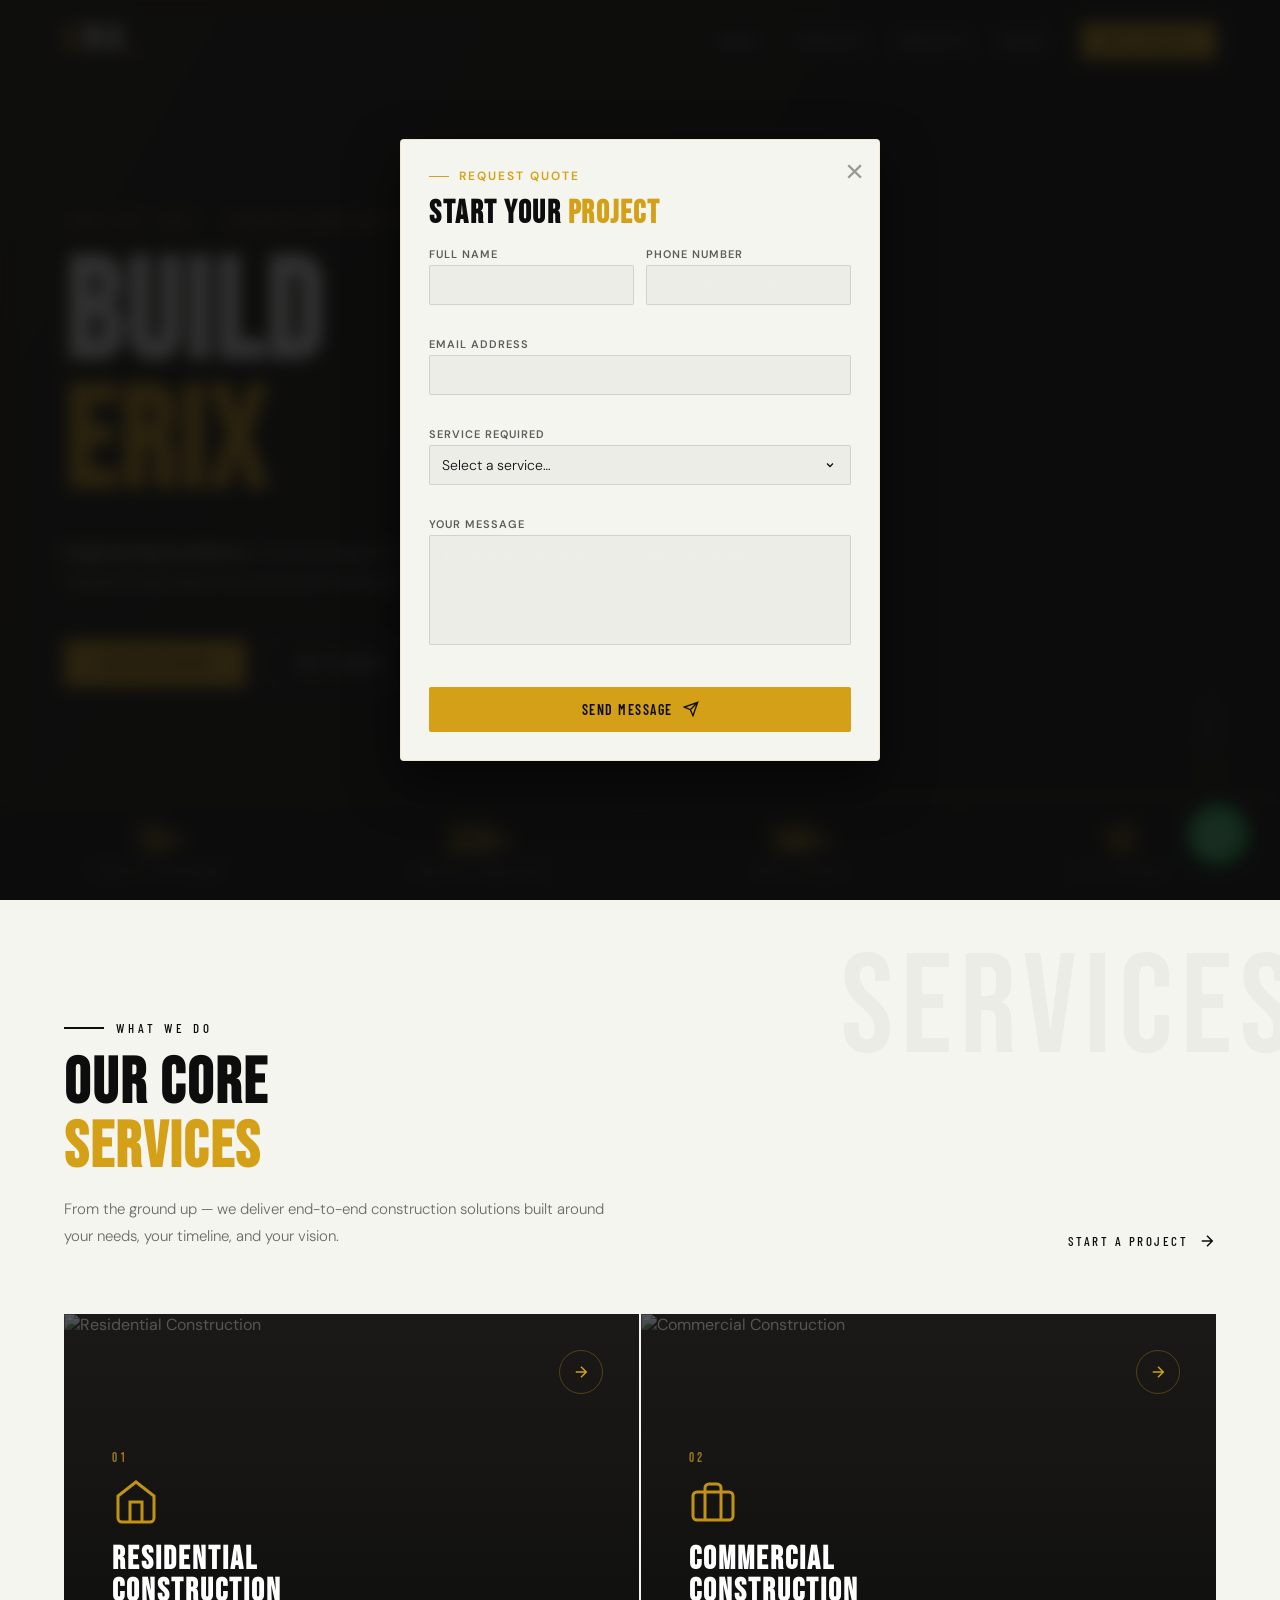
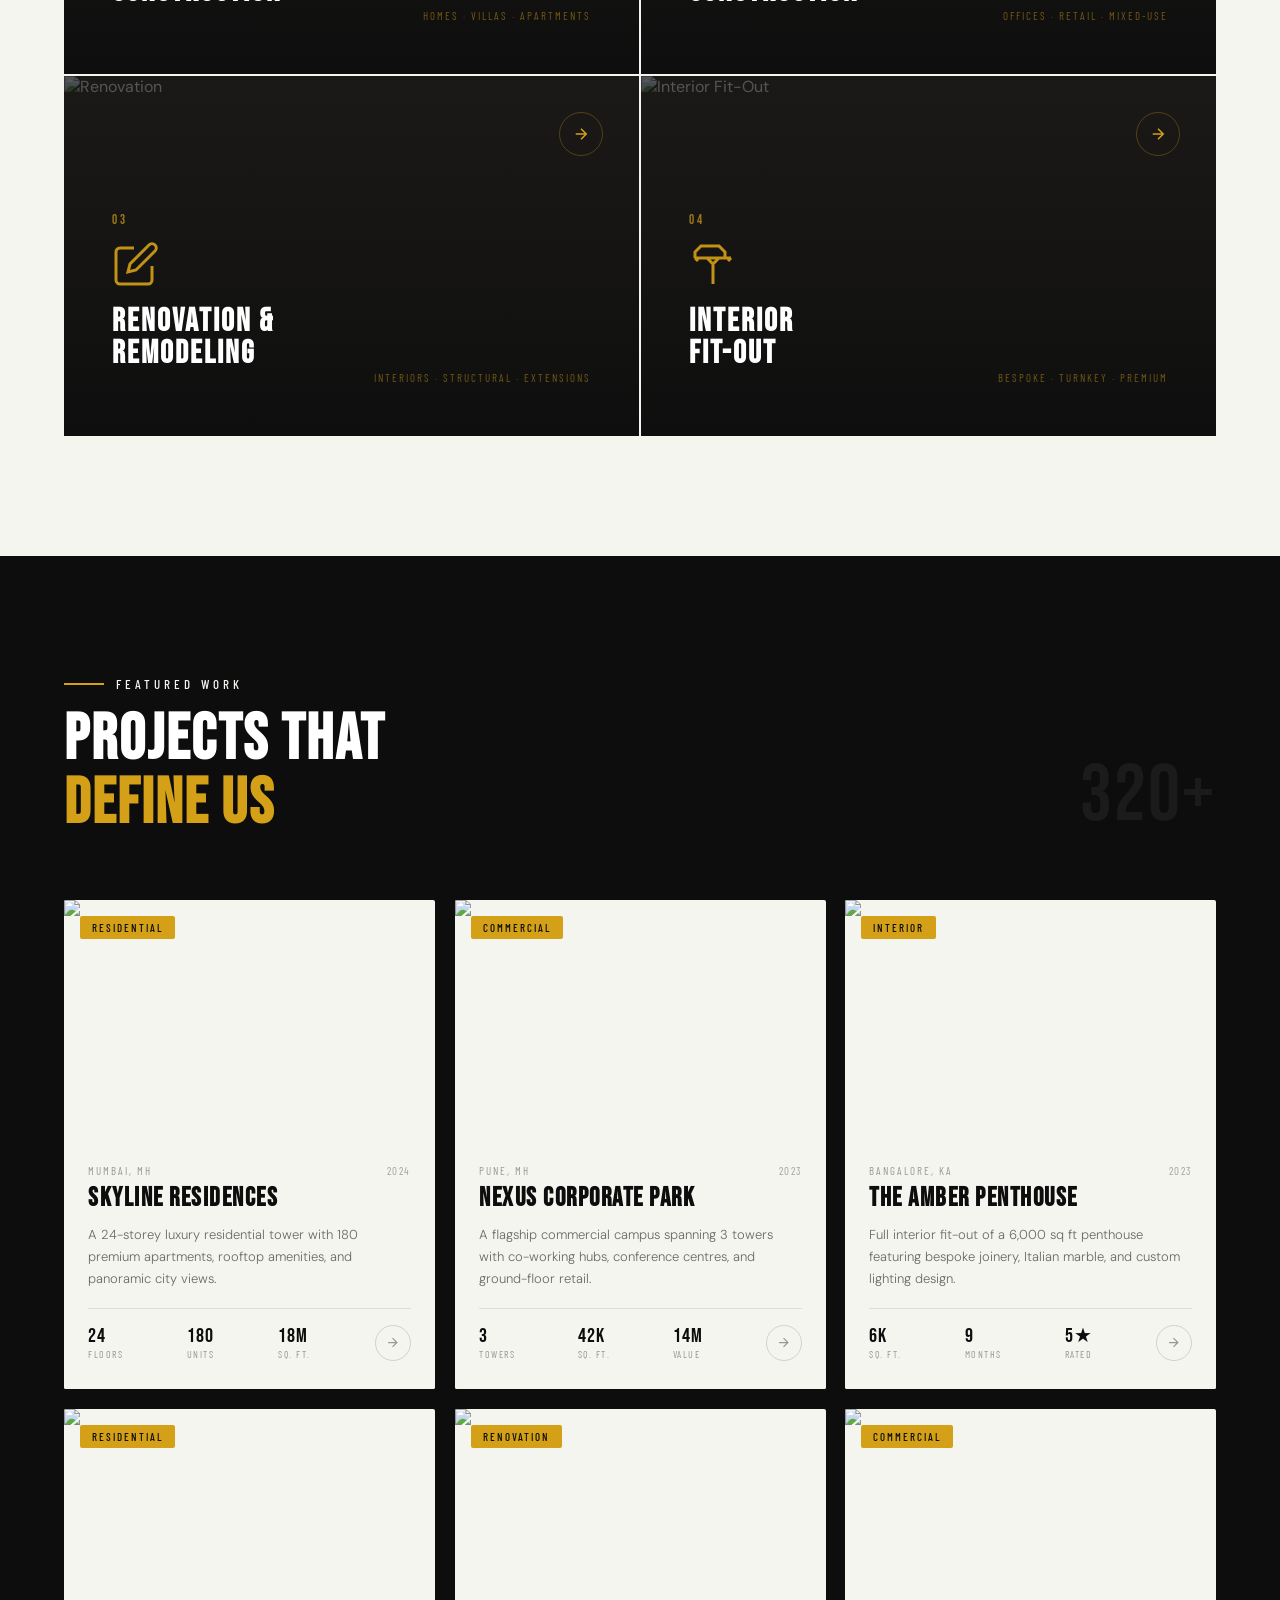
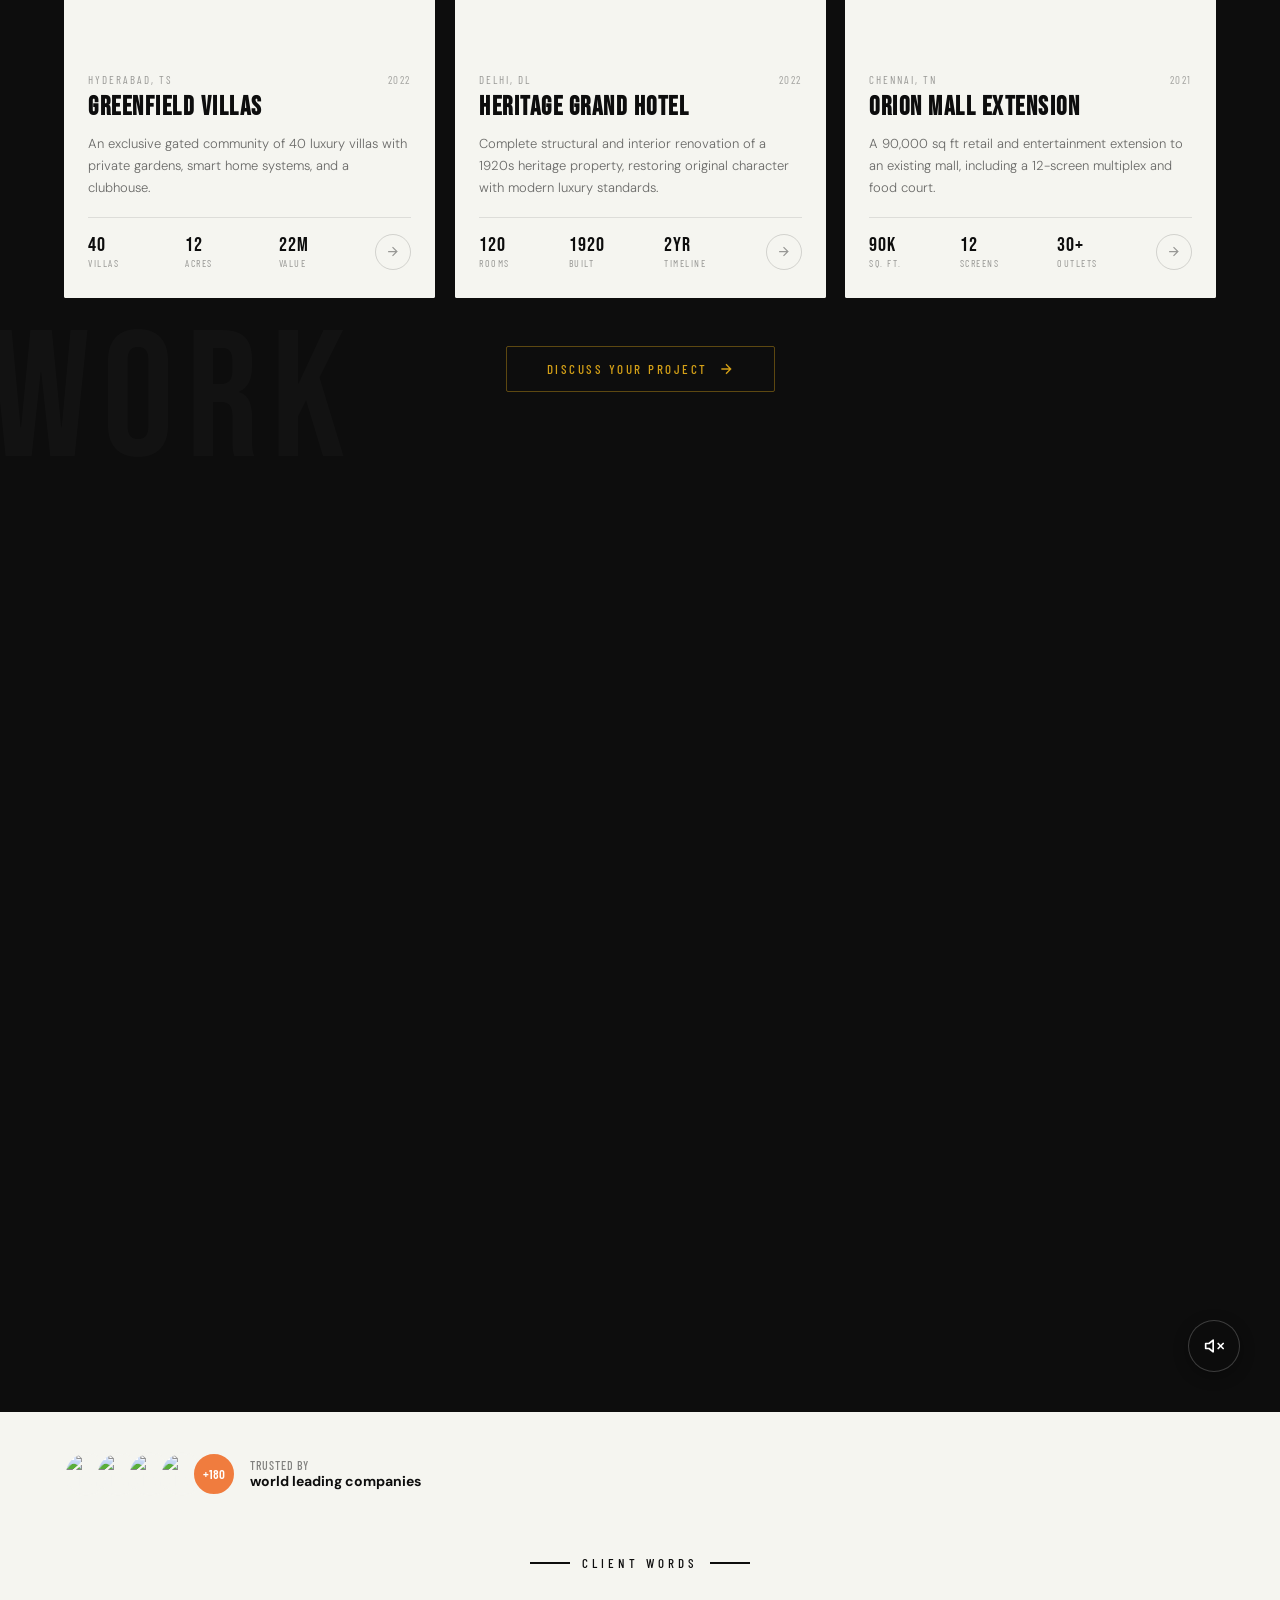
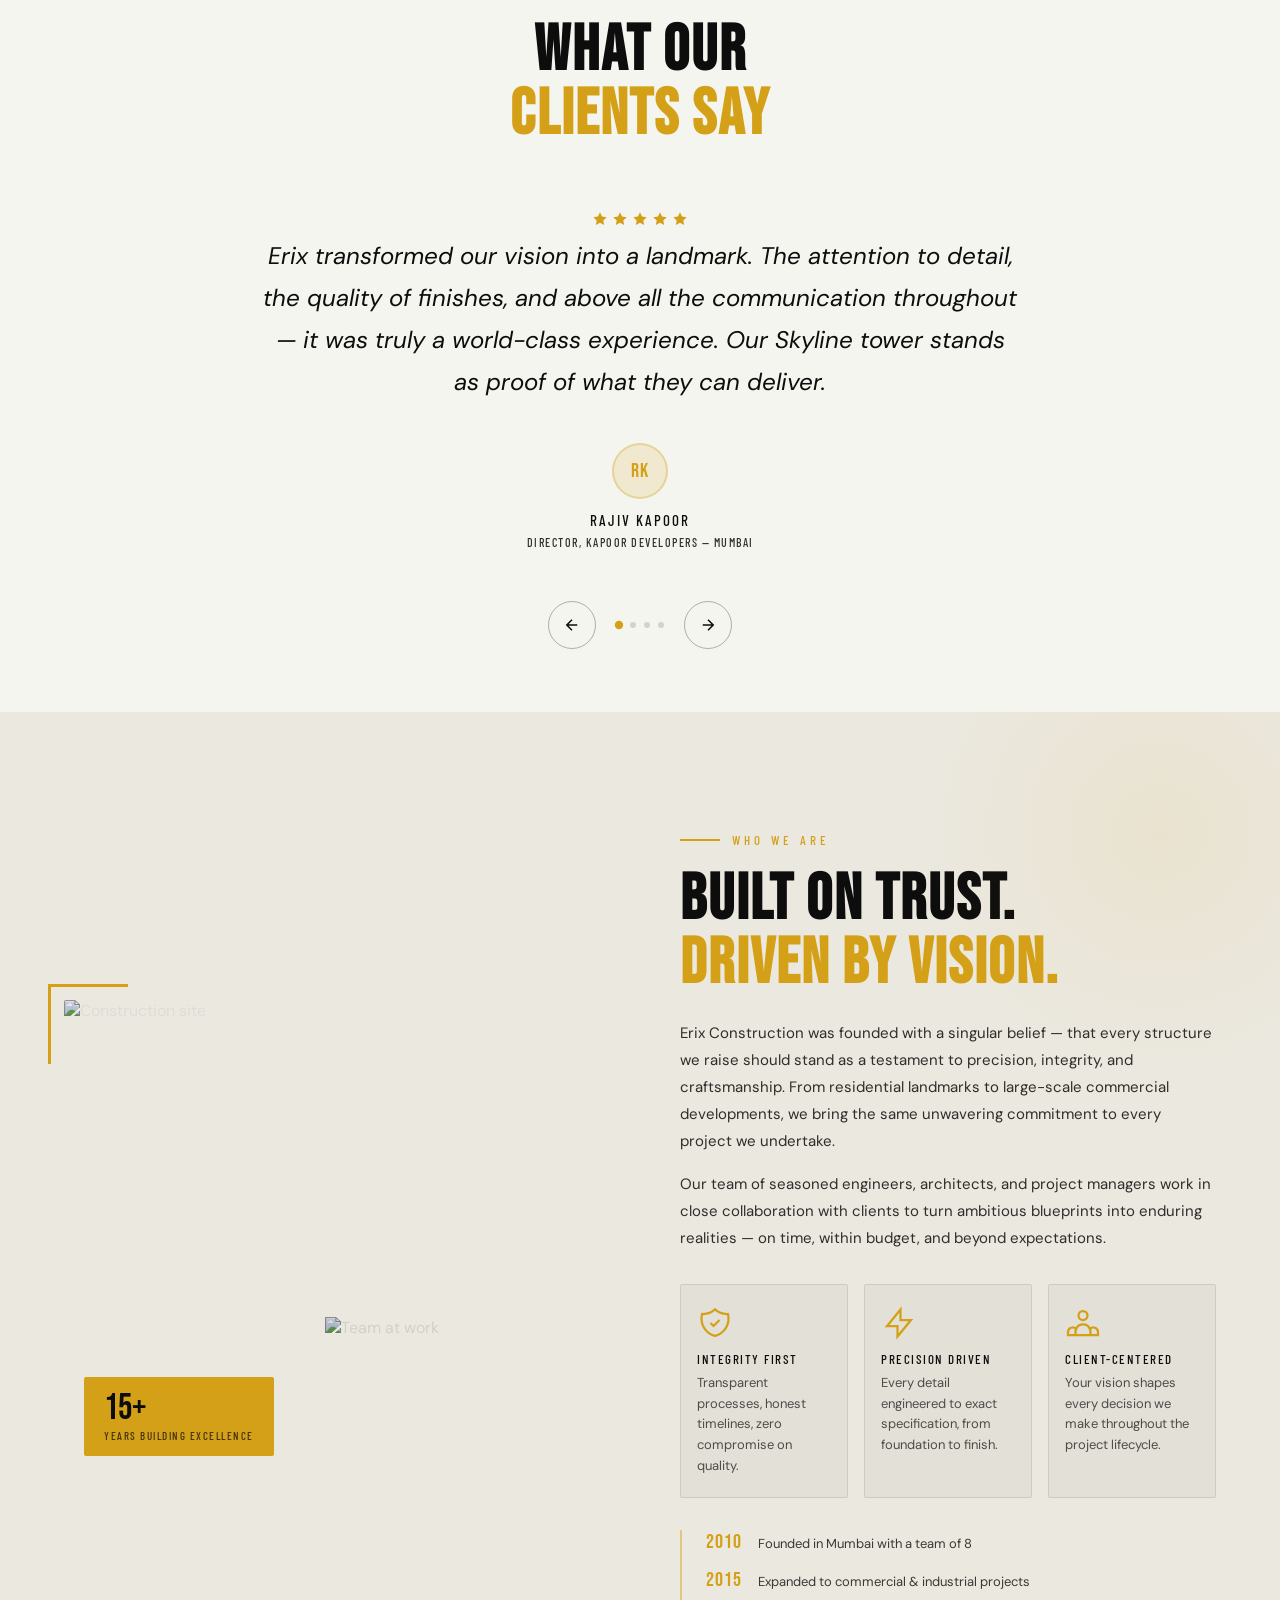
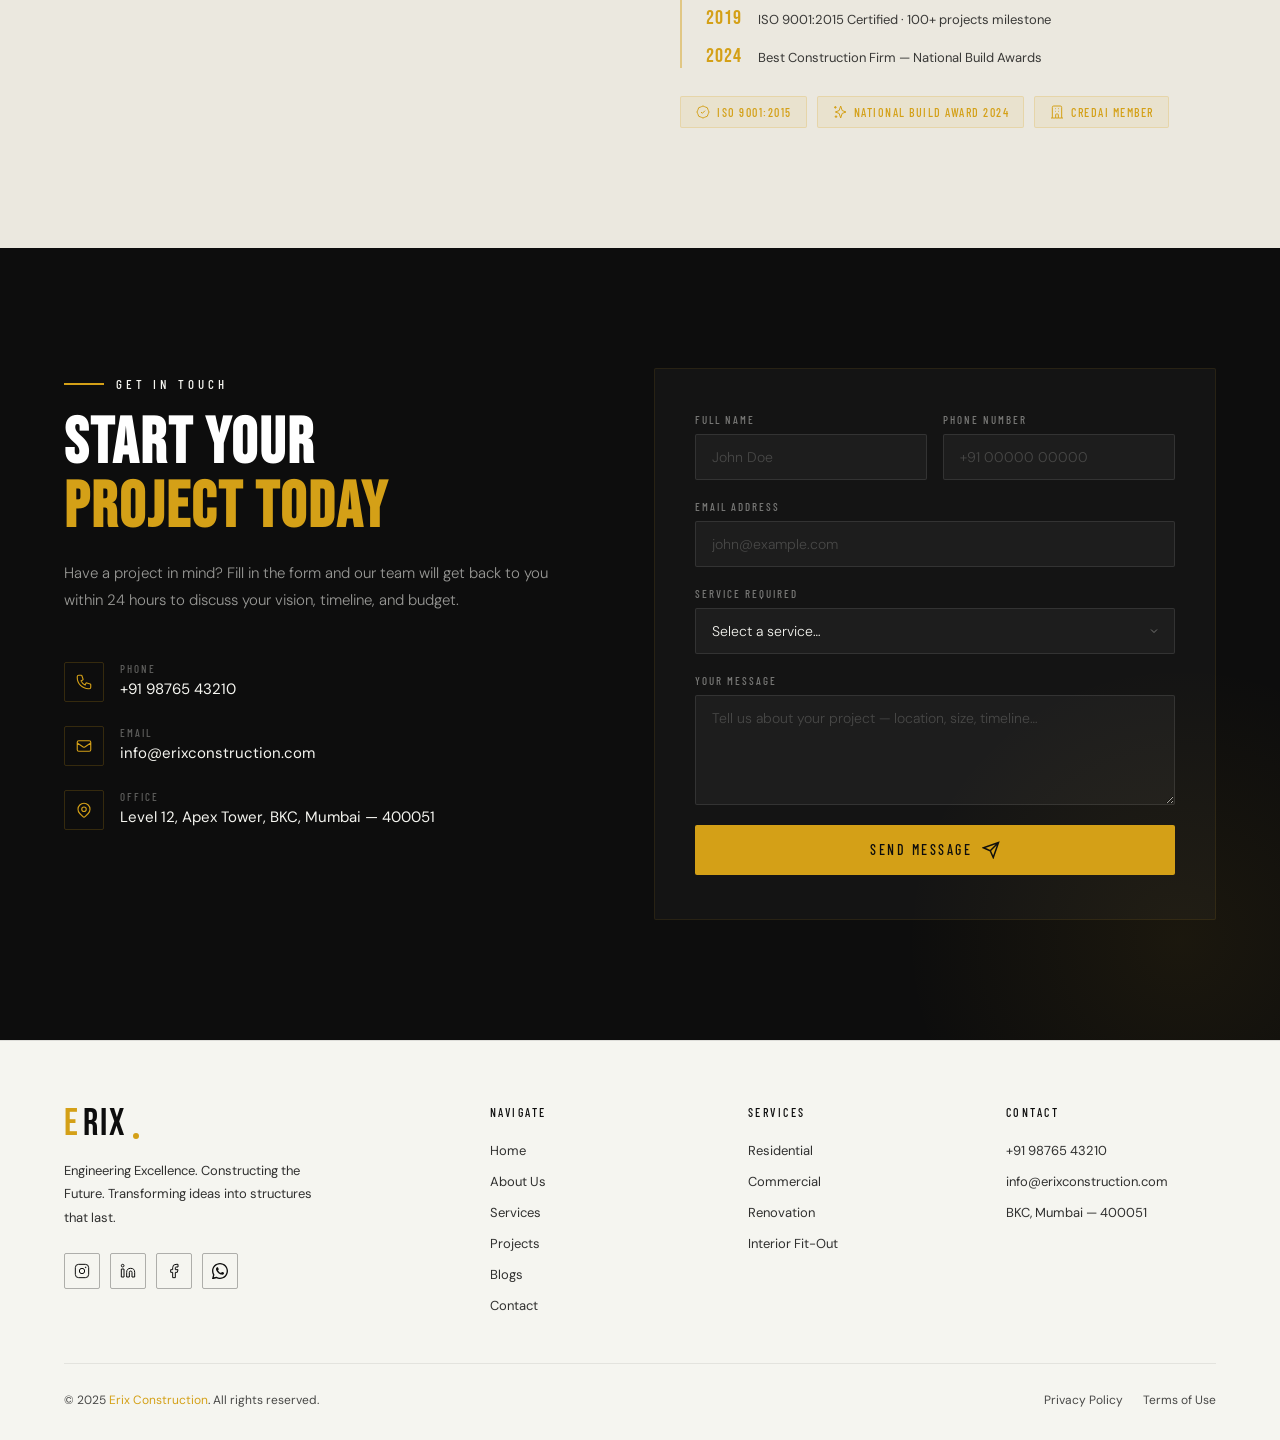
==== commit 97842b57: "Added popup form" ====
--- a/pages/index.html
+++ b/pages/index.html
@@ -837,7 +837,7 @@
 <a class="wa-widget" href="https://wa.me/919999999999?text=Hi%20Erix%2C%20I%27d%20like%20to%20discuss%20a%20project."
    target="_blank" rel="noopener" aria-label="Chat on WhatsApp">
   <div class="wa-widget-img-container">
-    <img src="./chat_builder.png" alt="Erix Support" class="wa-widget-img"/>
+    <img src="../assets/images/chat_builder.png" alt="Erix Support" class="wa-widget-img"/>
   </div>
   <div class="wa-widget-text">
     <span class="wa-widget-title">Do You Have A Project To Discuss?</span>
--- a/assets/css/style.css
+++ b/assets/css/style.css
@@ -3141,4 +3141,204 @@
     color: var(--gold);
   }
 
-
+  /* ── POPUP MODAL STYLES ── */
+  .modal-overlay {
+    position: fixed;
+    inset: 0;
+    background: rgba(13, 13, 13, 0.85);
+    backdrop-filter: blur(8px);
+    z-index: 1000;
+    display: flex;
+    align-items: center;
+    justify-content: center;
+    opacity: 0;
+    pointer-events: none;
+    transition: opacity 0.4s ease;
+    padding: 20px;
+  }
+
+  .modal-overlay.active {
+    opacity: 1;
+    pointer-events: all;
+  }
+
+  .modal-content {
+    background: var(--cream);
+    width: 100%;
+    max-width: 480px;
+    border-radius: 4px;
+    position: relative;
+    padding: 28px;
+    box-shadow: 0 20px 50px rgba(0, 0, 0, 0.6);
+    border: 1px solid rgba(212, 160, 23, 0.15);
+    transform: translateY(30px);
+    transition: transform 0.4s cubic-bezier(0.25, 1, 0.5, 1);
+  }
+
+  .modal-overlay.active .modal-content {
+    transform: translateY(0);
+  }
+
+  .modal-close {
+    position: absolute;
+    top: 15px;
+    right: 15px;
+    background: transparent;
+    border: none;
+    font-size: 32px;
+    line-height: 1;
+    color: rgba(13, 13, 13, 0.4);
+    cursor: pointer;
+    transition: color 0.25s ease;
+  }
+
+  .modal-close:hover {
+    color: var(--gold);
+  }
+
+  .modal-header {
+    margin-bottom: 15px;
+  }
+
+  .modal-title {
+    font-family: 'Bebas Neue', sans-serif;
+    font-size: 32px;
+    color: var(--black);
+    letter-spacing: 1.5px;
+    line-height: 1.1;
+    text-transform: uppercase;
+    margin-top: 5px;
+  }
+
+  .modal-title span {
+    color: var(--gold);
+  }
+
+  #popupContactForm {
+    display: flex;
+    flex-direction: column;
+    gap: 12px;
+  }
+
+  #popupContactForm .form-row {
+    display: grid;
+    grid-template-columns: 1fr 1fr;
+    gap: 12px;
+  }
+
+  #popupContactForm .form-group {
+    display: flex;
+    flex-direction: column;
+    gap: 4px;
+  }
+
+  #popupContactForm label {
+    font-family: 'DM Sans', sans-serif;
+    font-size: 11px;
+    font-weight: 600;
+    letter-spacing: 1px;
+    text-transform: uppercase;
+    color: rgba(13, 13, 13, 0.65);
+  }
+
+  #popupContactForm input,
+  #popupContactForm select,
+  #popupContactForm textarea {
+    background: rgba(13, 13, 13, 0.03);
+    border: 1px solid rgba(13, 13, 13, 0.12);
+    border-radius: 2px;
+    padding: 10px 12px;
+    font-family: 'DM Sans', sans-serif;
+    font-size: 14px;
+    color: var(--black);
+    outline: none;
+    transition: border-color 0.25s, background-color 0.25s;
+  }
+
+  #popupContactForm select {
+    appearance: none;
+    -webkit-appearance: none;
+    background-image: url("data:image/svg+xml,%3Csvg xmlns='http://www.w3.org/2000/svg' width='12' height='12' viewBox='0 0 24 24' fill='none' stroke='%230d0d0d' stroke-width='2.5'%3E%3Cpath d='M6 9l6 6 6-6'/%3E%3C/svg%3E");
+    background-repeat: no-repeat;
+    background-position: right 14px center;
+    padding-right: 40px;
+    cursor: pointer;
+  }
+
+  #popupContactForm select option {
+    background: var(--cream);
+    color: var(--black);
+  }
+
+  #popupContactForm input:focus,
+  #popupContactForm select:focus,
+  #popupContactForm textarea:focus {
+    border-color: var(--gold);
+    background-color: rgba(212, 160, 23, 0.02);
+  }
+
+  #popupContactForm textarea {
+    height: 80px;
+    resize: none;
+  }
+
+  #popupContactForm .form-submit {
+    display: inline-flex;
+    align-items: center;
+    justify-content: center;
+    gap: 10px;
+    background: var(--gold);
+    color: var(--black);
+    border: none;
+    padding: 14px 28px;
+    font-family: 'Barlow Condensed', sans-serif;
+    font-size: 14px;
+    font-weight: 600;
+    text-transform: uppercase;
+    letter-spacing: 1.5px;
+    border-radius: 2px;
+    cursor: pointer;
+    transition: background-color 0.25s, box-shadow 0.25s;
+    width: 100%;
+    margin-top: 10px;
+  }
+
+  #popupContactForm .form-submit:hover {
+    background: var(--gold-lt);
+    box-shadow: 0 4px 15px rgba(212, 160, 23, 0.25);
+  }
+
+  #popupContactForm .form-submit svg {
+    width: 16px;
+    height: 16px;
+  }
+
+  #popupContactForm .form-status {
+    font-family: 'DM Sans', sans-serif;
+    font-size: 13px;
+    margin-top: 10px;
+    text-align: center;
+  }
+
+  #popupContactForm .form-status.success {
+    color: #1b7e34;
+  }
+
+  #popupContactForm .form-status.error {
+    color: #c0392b;
+  }
+
+  @media (max-width: 600px) {
+    .modal-content {
+      padding: 30px 20px;
+    }
+    #popupContactForm .form-row {
+      grid-template-columns: 1fr;
+      gap: 16px;
+    }
+    .modal-title {
+      font-size: 28px;
+    }
+  }
+
+
